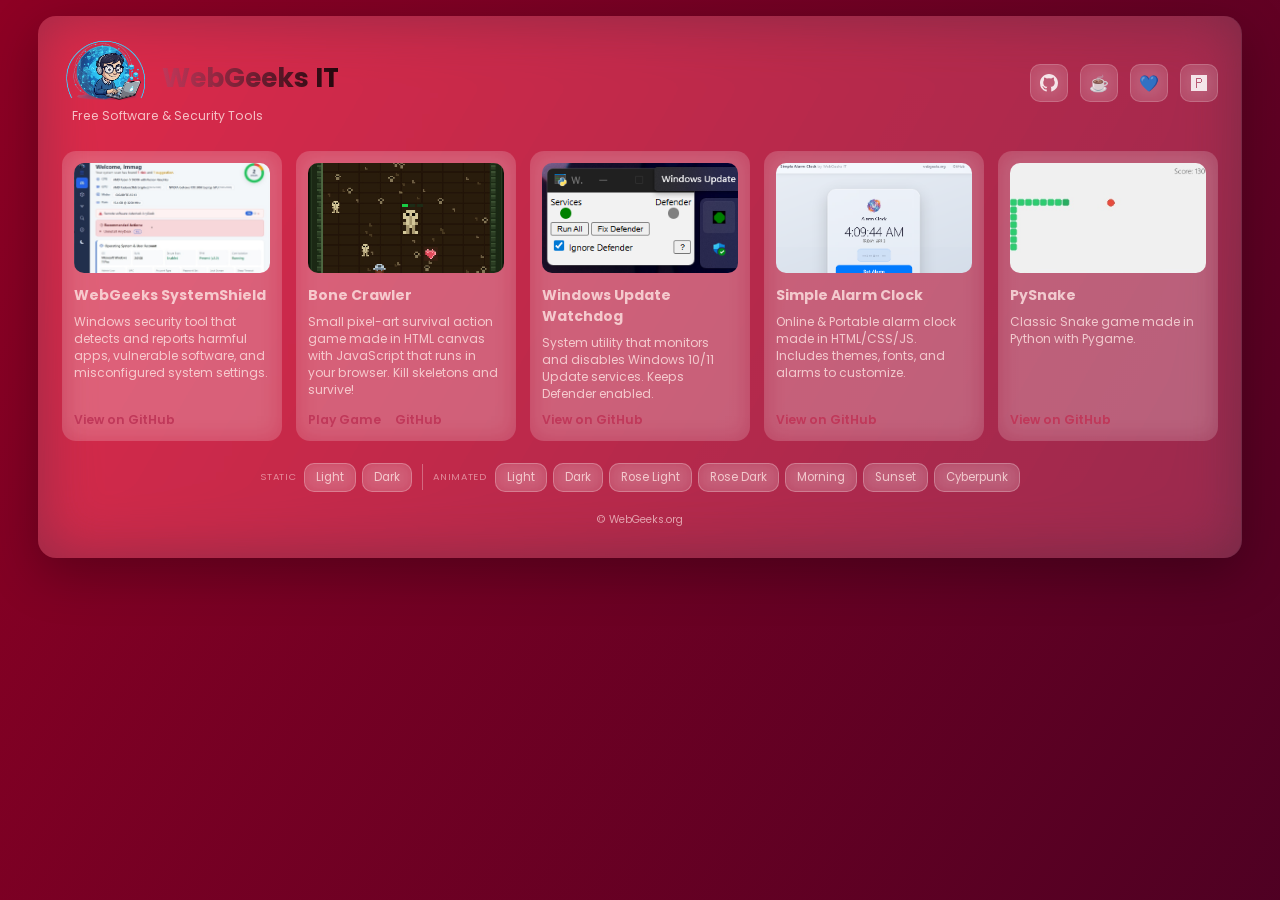
==== index.html @ b8140ac9 "Add files via upload" ====
<!DOCTYPE html>
<html lang="en">
<head>
  <meta charset="UTF-8">
  <meta name="viewport" content="width=device-width, initial-scale=1.0">
  <title>WebGeeks IT</title>
  <link href="https://fonts.googleapis.com/css2?family=Poppins:wght@400;600;700&display=swap" rel="stylesheet">
  <!-- Shared layout styles (always loaded) -->
  <link rel="stylesheet" href="base.css">
  <!-- Active theme (only variables + background) -->
  <link rel="stylesheet" href="themes/rose-dark.css" id="theme-link">
</head>
<body>

<div class="background"></div>

<div class="glass-container">

  <header class="site-header">

    <div class="header-left">
      <div class="brand-row">
        <img src="assets/webgeeks-logo.png" class="brand-logo" alt="WebGeeks logo">
        <h1 class="brand-title">WebGeeks IT</h1>
      </div>
      <p class="subtitle">Free Software &amp; Security Tools</p>
    </div>

    <div class="header-right">
      <a href="https://github.com/immagundam" target="_blank" class="icon-link" title="GitHub">
        <svg viewBox="0 0 24 24">
          <path fill="currentColor"
            d="M12 0C5.37 0 0 5.37 0 12a12 12 0 0 0 8.2 11.38c.6.11.82-.26.82-.58v-2.24
            c-3.34.73-4.04-1.61-4.04-1.61-.55-1.38-1.34-1.74-1.34-1.74-1.09-.74.08-.73.08-.73
            1.21.09 1.84 1.24 1.84 1.24 1.07 1.84 2.8 1.31 3.49 1 .11-.77.42-1.31.76-1.61
            -2.66-.3-5.47-1.33-5.47-5.93 0-1.31.47-2.38 1.24-3.22-.12-.3-.54-1.53.12-3.18
            0 0 1.01-.32 3.3 1.23a11.44 11.44 0 0 1 6 0c2.28-1.55 3.29-1.23 3.29-1.23
            .67 1.65.25 2.88.12 3.18.77.84 1.23 1.91 1.23 3.22
            0 4.61-2.81 5.62-5.49 5.92.43.37.81 1.1.81 2.22v3.29
            c0 .32.21.69.82.57A12 12 0 0 0 24 12
            c0-6.63-5.37-12-12-12z"/>
        </svg>
      </a>
      <a href="https://ko-fi.com/immagundam"          target="_blank" class="icon-link" title="Ko-fi">☕</a>
      <a href="https://buymeacoffee.com/immagundam"   target="_blank" class="icon-link" title="Buy Me A Coffee">💙</a>
      <a href="https://www.patreon.com/cw/ImmaGundam" target="_blank" class="icon-link" title="Patreon">🅿</a>
    </div>

  </header>

  <section class="projects">

    <div class="project-card">
      <div class="image-wrapper"><img src="assets/systemshield.jpg" alt="WebGeeks SystemShield"></div>
      <h3>WebGeeks SystemShield</h3>
      <p>Windows security tool that detects and reports harmful apps, vulnerable software, and misconfigured system settings.</p>
      <div class="card-links">
        <a class="github-link" href="https://github.com/ImmaGundam/WebGeeks-SystemShield" target="_blank">View on GitHub</a>
      </div>
    </div>

    <div class="project-card">
      <div class="image-wrapper"><img src="assets/bonecrawler.jpg" alt="Bone Crawler"></div>
      <h3>Bone Crawler</h3>
      <p>Small pixel-art survival action game made in HTML canvas with JavaScript that runs in your browser. Kill skeletons and survive!</p>
      <div class="card-links">
        <a class="github-link" href="https://immagundam.github.io/BoneCrawler/" target="_blank">Play Game</a>
        <a class="github-link" href="https://github.com/ImmaGundam/BoneCrawler" target="_blank">GitHub</a>
      </div>
    </div>

    <div class="project-card">
      <div class="image-wrapper"><img src="assets/watchdog.png" alt="Windows 11 Update Tool"></div>
      <h3>Windows Update Watchdog</h3>
      <p>System utility that monitors and disables Windows 10/11 Update services. Keeps Defender enabled.</p>
      <div class="card-links">
        <a class="github-link" href="https://github.com/immagundam/windows-update-watchdog" target="_blank">View on GitHub</a>
      </div>
    </div>

    <div class="project-card">
      <div class="image-wrapper"><img src="assets/simplealarmclock.png" alt="Simple Alarm Clock"></div>
      <h3>Simple Alarm Clock</h3>
      <p>Online & Portable alarm clock made in HTML/CSS/JS. Includes themes, fonts, and alarms to customize.</p>
      <div class="card-links">
        <a class="github-link" href="https://github.com/ImmaGundam/SimpleAlarmClock" target="_blank">View on GitHub</a>
      </div>
    </div>

    <div class="project-card">
      <div class="image-wrapper"><img src="assets/pysnake.jpg" alt="PySnake"></div>
      <h3>PySnake</h3>
      <p>Classic Snake game made in Python with Pygame.</p>
      <div class="card-links">
        <a class="github-link" href="https://github.com/ImmaGundam/PySnake" target="_blank">View on GitHub</a>
      </div>
    </div>
  </section>

  <section class="themes">

    <div class="theme-group">
      <span class="theme-label">Static</span>
      <button onclick="setTheme('standard-light')">Light</button>
      <button onclick="setTheme('standard-dark')">Dark</button>
    </div>

    <div class="theme-divider"></div>

    <div class="theme-group">
      <span class="theme-label">Animated</span>
      <button onclick="setTheme('light')">Light</button>
      <button onclick="setTheme('dark')">Dark</button>
      <button onclick="setTheme('rose-light')">Rose Light</button>
      <button onclick="setTheme('rose-dark')">Rose Dark</button>
      <button onclick="setTheme('morning')">Morning</button>
      <button onclick="setTheme('sunset')">Sunset</button>
      <button onclick="setTheme('cyberpunk')">Cyberpunk</button>
    </div>

  </section>

  <footer><p>© WebGeeks.org</p></footer>

</div>

<script>
  function setTheme(theme) {
    document.getElementById('theme-link').href = 'themes/' + theme + '.css';
  }
</script>

</body>
</html>
---- base.css ----
/* =====================================================
   base.css — WebGeeks IT
   All shared layout & component styles live here.
   Theme files only define :root variables + .background.
   ===================================================== */

* { box-sizing: border-box }

html, body {
  margin: 0;
  padding: 0;
  height: 100%;
  overflow-x: hidden;
  font-size: 14px; /* global scale-down for tighter fit */
}

body {
  font-family: 'Poppins', sans-serif;
  color: var(--text);
}

/* ---- Background shell (themed by each CSS file) ---- */
.background {
  position: fixed;
  inset: 0;
  background: var(--gradient);
  background-size: 350% 350%;
  z-index: -3;
}

@keyframes gradientShift {
  0%   { background-position: 0%   50% }
  50%  { background-position: 100% 50% }
  100% { background-position: 0%   50% }
}

@keyframes titleFlow {
  0%   { background-position: 0%   50% }
  50%  { background-position: 100% 50% }
  100% { background-position: 0%   50% }
}

/* ---- Glass container ---- */
.glass-container {
  width: 94%;
  max-width: 1250px;
  margin: 16px auto;
  padding: 20px 24px;
  border-radius: 18px;
  backdrop-filter: blur(28px) saturate(170%);
  background: rgba(255,255,255,0.16);
  box-shadow: 0 16px 50px rgba(0,0,0,0.28);
}

/* ---- Header ---- */
.site-header {
  display: flex;
  justify-content: space-between;
  align-items: center;
  gap: 16px;
  flex-wrap: wrap;
}

.header-left  { display: flex; flex-direction: column; }
.header-right { display: flex; gap: 12px; align-items: center; }

.brand-row {
  display: flex;
  align-items: center;
  gap: 10px;
}

.brand-logo {
  width: 100%;
  max-width: 90px;
  height: auto;
}

.brand-title {
  font-size: clamp(1.4rem, 3vw, 1.9rem);
  background: var(--title-grad);
  background-size: 200% 200%;
  animation: titleFlow 20s ease infinite;
  -webkit-background-clip: text;
  -webkit-text-fill-color: transparent;
  margin-bottom: -2px;
}

.subtitle {
  margin: 6px 0 6px 10px;
  font-size: 0.88rem;
}

/* ---- Social icon links ---- */
.icon-link {
  width: 38px;
  height: 38px;
  display: flex;
  align-items: center;
  justify-content: center;
  border-radius: 10px;
  background: rgba(255,255,255,0.10);
  backdrop-filter: blur(10px);
  color: var(--icon-color, rgba(255,255,255,0.85));
  text-decoration: none;
  font-size: 16px;
  transition: .25s ease;
  border: 1px solid rgba(255,255,255,0.18);
}

.icon-link svg { width: 18px; height: 18px; }

.icon-link:hover {
  transform: translateY(-3px);
  background: rgba(255,255,255,0.22);
  box-shadow: 0 8px 20px rgba(0,0,0,0.35);
}

/* ---- Projects grid ---- */
.projects {
  display: grid;
  gap: 14px;
  grid-template-columns: repeat(auto-fit, minmax(210px, 1fr));
  margin-top: 20px;
}

.project-card {
  background: rgba(255,255,255,0.12);
  padding: 12px;
  border-radius: 14px;
  backdrop-filter: blur(12px);
  display: flex;
  flex-direction: column;
  transition: .2s ease;
}

.project-card:hover {
  transform: translateY(-2px);
  background: rgba(255,255,255,0.20);
}

.image-wrapper {
  width: 100%;
  aspect-ratio: 16/9;
  overflow: hidden;
  border-radius: 10px;
  margin-bottom: 8px;
}

.image-wrapper img {
  width: 100%;
  height: 100%;
  object-fit: cover;
}

.project-card h3 { margin: 4px 0; font-size: 1rem; }
.project-card p  { font-size: .86rem; line-height: 1.4; margin: 4px 0 8px; }

.card-links {
  display: flex;
  gap: 14px;
  margin-top: auto;
  flex-wrap: wrap;
}

.github-link {
  color: var(--accent);
  font-weight: 600;
  text-decoration: none;
  font-size: .88rem;
  transition: .2s ease;
}

.github-link:hover { transform: translateY(-2px); }

/* ---- Theme switcher ---- */
.themes {
  margin-top: 22px;
  display: flex;
  flex-wrap: wrap;
  justify-content: center;
  align-items: center;
  gap: 10px;
}

.theme-group {
  display: flex;
  align-items: center;
  gap: 6px;
  flex-wrap: wrap;
}

.theme-label {
  font-size: .68rem;
  opacity: .65;
  text-transform: uppercase;
  letter-spacing: .07em;
  padding-right: 2px;
  white-space: nowrap;
}

.theme-divider {
  width: 1px;
  height: 26px;
  background: rgba(255,255,255,0.30);
  align-self: center;
}

.themes button {
  padding: 5px 11px;
  border-radius: 10px;
  border: 1px solid rgba(255,255,255,0.25);
  background: rgba(255,255,255,0.12);
  color: var(--text);
  backdrop-filter: blur(8px);
  cursor: pointer;
  font-family: inherit;
  font-size: .82rem;
  transition: .2s ease;
}

.themes button:hover {
  background: rgba(255,255,255,0.25);
  transform: translateY(-2px);
}

/* ---- Footer ---- */
footer {
  margin-top: 20px;
  font-size: .76rem;
  opacity: .8;
  text-align: center;
}

/* ===== Responsive ===== */
@media (max-width: 600px) {
  .glass-container    { width: 92%; padding: 10px 12px; }
  .projects           { grid-template-columns: 1fr; gap: 10px; }
  .project-card       { padding: 8px; border-radius: 12px; }
  .image-wrapper      { height: 110px; aspect-ratio: unset; margin-bottom: 6px; }
  .brand-title        { font-size: clamp(1.5rem, 6vw, 1.9rem); }
  .icon-link          { width: 30px; height: 30px; font-size: 13px; }
  .icon-link svg      { width: 15px; height: 15px; }
  .subtitle           { font-size: .88rem; }
  .themes             { gap: 8px; }
  .theme-group        { gap: 5px; }
}

@media (max-width: 520px) {
  .glass-container    { padding-top: 18px; }
  .header-left        { width: 100%; text-align: center; }
  .brand-title,
  .subtitle           { text-align: center; }
  .site-header        { flex-direction: column; align-items: flex-start; gap: 8px; }
  .header-right       { width: 100%; justify-content: center; margin-top: 6px; }
  .projects           { margin-top: 14px; }
  .theme-divider      { display: none; }
  .themes             { gap: 6px; }
}
---- themes/rose-dark.css ----
/* rose-dark.css */
:root {
  --gradient:   linear-gradient(120deg, #8e0024, #200122, #ad1138);
  --text:       rgba(253,225,225,.82);
  --accent:     #c0385a;
  --title-grad: linear-gradient(90deg, #c0385a, rgba(24,4,9,.95), #c0385a);
  --icon-color: rgba(255,255,255,0.85);
}

.background { animation: gradientShift 28s ease infinite; }
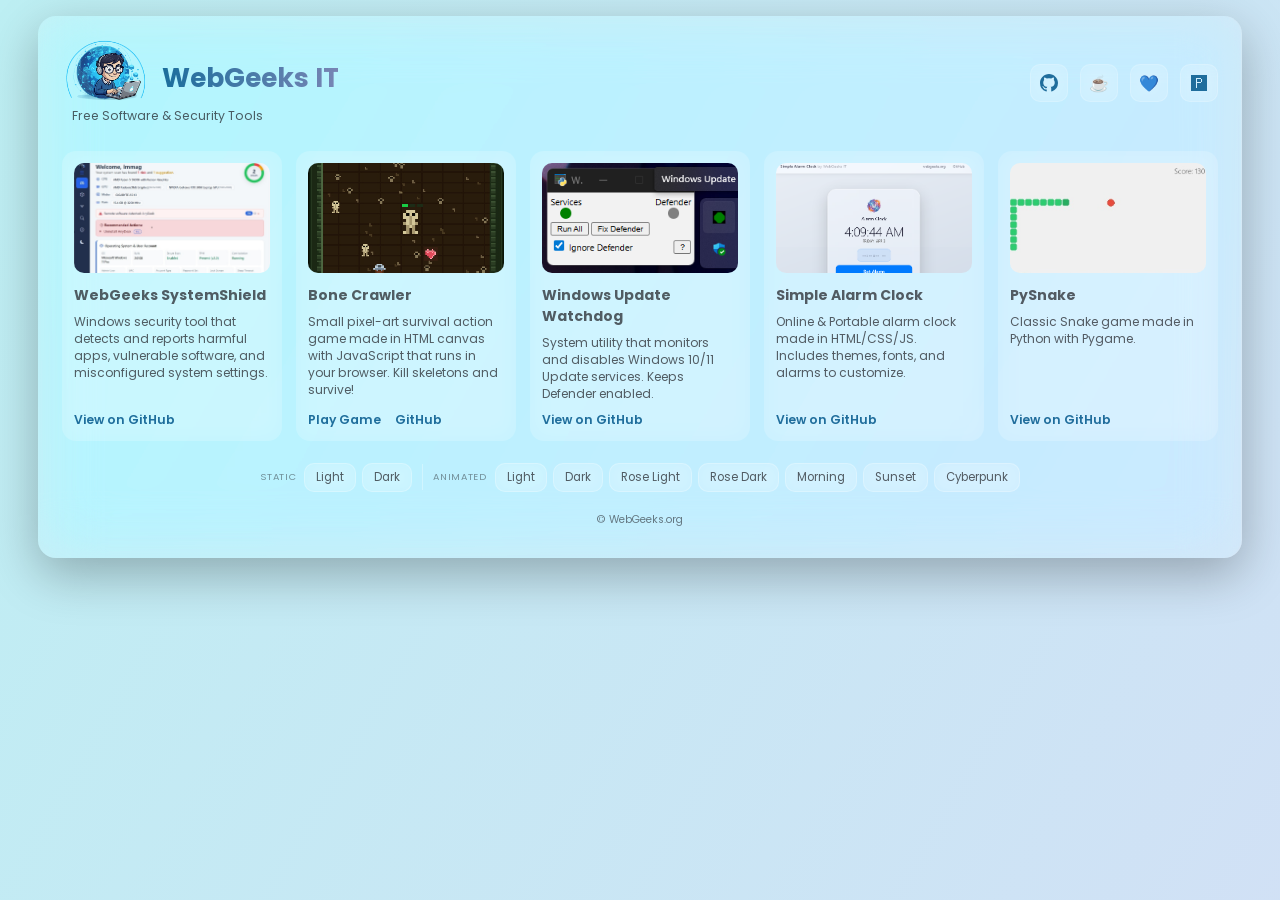
==== commit 26c80386: "Default theme - light" ====
--- a/index.html
+++ b/index.html
@@ -8,7 +8,7 @@
   <!-- Shared layout styles (always loaded) -->
   <link rel="stylesheet" href="base.css">
   <!-- Active theme (only variables + background) -->
-  <link rel="stylesheet" href="themes/rose-dark.css" id="theme-link">
+  <link rel="stylesheet" href="themes/light.css" id="theme-link">
 </head>
 <body>
 
--- a/themes/light.css
+++ b/themes/light.css
@@ -0,0 +1,10 @@
+/* light.css */
+:root {
+  --gradient:   linear-gradient(120deg, #bdeff3, #e0d6f7, #d6fdfb);
+  --text:       rgba(27,27,33,.7);
+  --accent:     rgba(0,86,139,.85);
+  --title-grad: linear-gradient(90deg, rgba(0,86,139,.85), rgb(120,133,180), rgba(0,86,139,.85));
+  --icon-color: var(--accent);
+}
+
+.background { animation: gradientShift 24s ease infinite; }
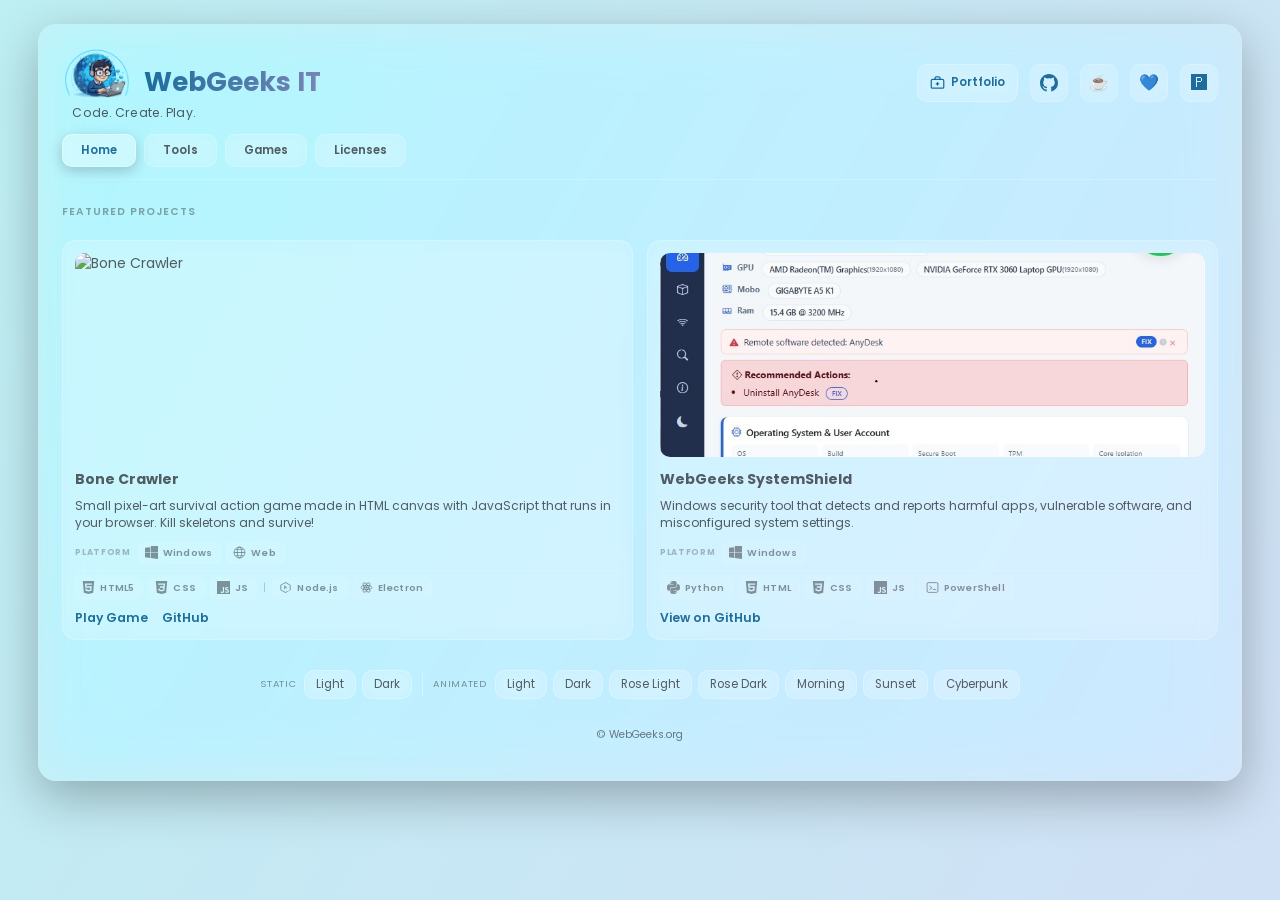
==== commit 62dc0017: "Homepage updates" ====
--- a/index.html
+++ b/index.html
@@ -3,12 +3,84 @@
 <head>
   <meta charset="UTF-8">
   <meta name="viewport" content="width=device-width, initial-scale=1.0">
-  <title>WebGeeks IT</title>
+  <title>WebGeeks IT - Code. Create. Play.</title>
   <link href="https://fonts.googleapis.com/css2?family=Poppins:wght@400;600;700&display=swap" rel="stylesheet">
-  <!-- Shared layout styles (always loaded) -->
   <link rel="stylesheet" href="base.css">
-  <!-- Active theme (only variables + background) -->
-  <link rel="stylesheet" href="themes/light.css" id="theme-link">
+  <link rel="stylesheet" href="themes/standard-light.css" id="theme-link">
+
+  <!-- Reusable SVG icon symbols -->
+  <svg xmlns="http://www.w3.org/2000/svg" style="display:none">
+
+    <!-- PLATFORM icons -->
+
+    <!-- Windows: classic 4-pane flag -->
+    <symbol id="ic-windows" viewBox="0 0 24 24">
+      <path fill="currentColor" d="M0 3.449 9.75 2.1v9.451H0zm10.949-9.602L24 0v11.4H10.949zM0 12.6h9.75v9.451L0 20.699zm10.949 0H24V24l-12.951-1.801z"/>
+    </symbol>
+
+    <!-- Web / Browser: globe with latitude + longitude lines -->
+    <symbol id="ic-web" viewBox="0 0 24 24">
+      <circle cx="12" cy="12" r="10" fill="none" stroke="currentColor" stroke-width="1.7"/>
+      <ellipse cx="12" cy="12" rx="4.2" ry="10" fill="none" stroke="currentColor" stroke-width="1.7"/>
+      <line x1="2" y1="12" x2="22" y2="12" stroke="currentColor" stroke-width="1.7"/>
+      <line x1="4.5" y1="6.5" x2="19.5" y2="6.5" stroke="currentColor" stroke-width="1.2"/>
+      <line x1="4.5" y1="17.5" x2="19.5" y2="17.5" stroke="currentColor" stroke-width="1.2"/>
+    </symbol>
+
+    <!-- STACK icons -->
+
+    <!-- Python: two interlocked snake heads -->
+    <symbol id="ic-python" viewBox="0 0 24 24">
+      <path fill="currentColor" d="M11.914 0C5.82 0 6.2 2.656 6.2 2.656l.007 2.752h5.814v.826H3.9S0 5.789 0 11.969c0 6.18 3.403 5.963 3.403 5.963h2.031v-2.87s-.109-3.404 3.345-3.404h5.762s3.236.052 3.236-3.127V3.124S18.28 0 11.914 0zm-3.2 1.804a1.043 1.043 0 1 1-.001 2.085 1.043 1.043 0 0 1 .001-2.085z"/>
+      <path fill="currentColor" d="M12.086 24c6.094 0 5.714-2.656 5.714-2.656l-.007-2.752h-5.814v-.826H20.1S24 18.211 24 12.031c0-6.18-3.403-5.963-3.403-5.963h-2.031v2.87s.109 3.404-3.345 3.404H9.459s-3.236-.052-3.236 3.127v5.407S5.72 24 12.086 24zm3.2-1.804a1.043 1.043 0 1 1 .001-2.085 1.043 1.043 0 0 1-.001 2.085z"/>
+    </symbol>
+
+    <!-- HTML5: shield -->
+    <symbol id="ic-html" viewBox="0 0 24 24">
+      <path fill="currentColor" d="M1.5 0h21l-1.91 21.563L11.977 24l-8.564-2.438L1.5 0zm7.031 9.75-.232-2.718 10.059.003.23-2.622L5.412 4.41l.698 8.01h9.126l-.326 3.426-2.91.804-2.955-.81-.188-2.11H6.248l.33 4.171L12 19.351l5.379-1.443.744-8.157H8.531z"/>
+    </symbol>
+
+    <!-- CSS3: shield -->
+    <symbol id="ic-css" viewBox="0 0 24 24">
+      <path fill="currentColor" d="M1.5 0h21l-1.91 21.563L11.977 24l-8.565-2.438L1.5 0zm17.09 4.413L5.41 4.41l.213 2.622 10.125.002-.255 2.716h-6.64l.24 2.573h6.182l-.366 3.523-2.91.804-2.956-.81-.188-2.11h-2.61l.29 3.855L12 19.288l5.373-1.53L18.59 4.414v-.001z"/>
+    </symbol>
+
+    <!-- JavaScript: square with JS mark -->
+    <symbol id="ic-js" viewBox="0 0 24 24">
+      <path fill="currentColor" d="M0 0h24v24H0V0zm22.034 18.276c-.175-1.095-.888-2.015-3.003-2.873-.736-.345-1.554-.585-1.797-1.14-.091-.33-.105-.51-.046-.705.15-.646.915-.84 1.515-.66.39.12.75.42.976.9 1.034-.676 1.755-1.125 1.755-1.125-.27-.42-.404-.601-.586-.78-.63-.705-1.469-1.065-2.834-1.034l-.705.089c-.676.165-1.32.525-1.71 1.005-1.14 1.291-.811 3.541.569 4.471 1.365 1.02 3.361 1.244 3.616 2.205.24 1.17-.87 1.545-1.966 1.41-.811-.18-1.26-.586-1.755-1.336l-1.83 1.051c.21.48.45.689.81 1.109 1.74 1.756 6.09 1.666 6.871-1.004.029-.09.24-.705.074-1.65l.046.067zm-8.983-7.245h-2.248c0 1.938-.009 3.864-.009 5.805 0 1.232.063 2.363-.138 2.711-.33.689-1.18.601-1.566.48-.396-.196-.597-.466-.83-.855-.063-.105-.11-.196-.127-.196l-1.825 1.125c.305.63.75 1.172 1.324 1.517.855.51 2.004.675 3.207.405.783-.226 1.458-.691 1.811-1.411.51-.93.402-2.07.397-3.346.012-2.054 0-4.109 0-6.179l.004-.056z"/>
+    </symbol>
+
+    <!-- PowerShell: terminal window with prompt chevron + underline -->
+    <symbol id="ic-powershell" viewBox="0 0 24 24">
+      <rect x="2" y="3" width="20" height="18" rx="2.5" fill="none" stroke="currentColor" stroke-width="1.7"/>
+      <polyline points="7 9.5 11 12.5 7 15.5" fill="none" stroke="currentColor" stroke-width="1.7" stroke-linecap="round" stroke-linejoin="round"/>
+      <line x1="13" y1="15.5" x2="18" y2="15.5" stroke="currentColor" stroke-width="1.7" stroke-linecap="round"/>
+    </symbol>
+
+    <!-- Pygame: gamepad with d-pad + face buttons -->
+    <symbol id="ic-pygame" viewBox="0 0 24 24">
+      <path fill="none" stroke="currentColor" stroke-width="1.6" stroke-linecap="round" stroke-linejoin="round"
+        d="M6 8h12l2.5 9.5a2 2 0 0 1-1.8 2.5H5.3a2 2 0 0 1-1.8-2.5L6 8z"/>
+      <line x1="6.5" y1="13" x2="9.5" y2="13" stroke="currentColor" stroke-width="1.6" stroke-linecap="round"/>
+      <line x1="8" y1="11.5" x2="8" y2="14.5" stroke="currentColor" stroke-width="1.6" stroke-linecap="round"/>
+      <circle cx="15" cy="12" r="1" fill="currentColor"/>
+      <circle cx="17.5" cy="14" r="1" fill="currentColor"/>
+    </symbol>
+
+    <!-- Node.js: hexagonal outline with stylised N -->
+    <symbol id="ic-nodejs" viewBox="0 0 24 24">
+      <path fill="currentColor" d="M12 1.85 2.5 7.28v9.44L12 22.15l9.5-5.43V7.28L12 1.85zm0 1.74 7.75 4.43v8.96L12 20.41l-7.75-4.43V8.02L12 3.59zM9.5 8.5v7l1.5-.87V12l3 1.73 1.5-.87-3-1.73V9.37L9.5 8.5z"/>
+    </symbol>
+
+    <!-- Electron: nucleus + three orbital ellipses -->
+    <symbol id="ic-electron" viewBox="0 0 24 24">
+      <circle cx="12" cy="12" r="2.2" fill="currentColor"/>
+      <ellipse cx="12" cy="12" rx="10" ry="3.8" fill="none" stroke="currentColor" stroke-width="1.5"/>
+      <ellipse cx="12" cy="12" rx="10" ry="3.8" fill="none" stroke="currentColor" stroke-width="1.5" transform="rotate(60 12 12)"/>
+      <ellipse cx="12" cy="12" rx="10" ry="3.8" fill="none" stroke="currentColor" stroke-width="1.5" transform="rotate(-60 12 12)"/>
+    </symbol>
+
+  </svg>
 </head>
 <body>
 
@@ -23,22 +95,23 @@
         <img src="assets/webgeeks-logo.png" class="brand-logo" alt="WebGeeks logo">
         <h1 class="brand-title">WebGeeks IT</h1>
       </div>
-      <p class="subtitle">Free Software &amp; Security Tools</p>
+      <p class="subtitle">Code. Create. Play.</p>
     </div>
 
     <div class="header-right">
+      <a href="portfolio.html" class="icon-link portfolio-btn" title="Developer Portfolio">
+        <svg viewBox="0 0 24 24" fill="none" stroke="currentColor" stroke-width="2" stroke-linecap="round" stroke-linejoin="round">
+          <rect x="2" y="7" width="20" height="14" rx="2"/>
+          <path d="M16 7V5a2 2 0 0 0-2-2h-4a2 2 0 0 0-2 2v2"/>
+          <line x1="12" y1="12" x2="12" y2="16"/>
+          <line x1="10" y1="14" x2="14" y2="14"/>
+        </svg>
+        <span class="portfolio-label">Portfolio</span>
+      </a>
+
       <a href="https://github.com/immagundam" target="_blank" class="icon-link" title="GitHub">
         <svg viewBox="0 0 24 24">
-          <path fill="currentColor"
-            d="M12 0C5.37 0 0 5.37 0 12a12 12 0 0 0 8.2 11.38c.6.11.82-.26.82-.58v-2.24
-            c-3.34.73-4.04-1.61-4.04-1.61-.55-1.38-1.34-1.74-1.34-1.74-1.09-.74.08-.73.08-.73
-            1.21.09 1.84 1.24 1.84 1.24 1.07 1.84 2.8 1.31 3.49 1 .11-.77.42-1.31.76-1.61
-            -2.66-.3-5.47-1.33-5.47-5.93 0-1.31.47-2.38 1.24-3.22-.12-.3-.54-1.53.12-3.18
-            0 0 1.01-.32 3.3 1.23a11.44 11.44 0 0 1 6 0c2.28-1.55 3.29-1.23 3.29-1.23
-            .67 1.65.25 2.88.12 3.18.77.84 1.23 1.91 1.23 3.22
-            0 4.61-2.81 5.62-5.49 5.92.43.37.81 1.1.81 2.22v3.29
-            c0 .32.21.69.82.57A12 12 0 0 0 24 12
-            c0-6.63-5.37-12-12-12z"/>
+          <path fill="currentColor" d="M12 0C5.37 0 0 5.37 0 12a12 12 0 0 0 8.2 11.38c.6.11.82-.26.82-.58v-2.24c-3.34.73-4.04-1.61-4.04-1.61-.55-1.38-1.34-1.74-1.34-1.74-1.09-.74.08-.73.08-.73 1.21.09 1.84 1.24 1.84 1.24 1.07 1.84 2.8 1.31 3.49 1 .11-.77.42-1.31.76-1.61-2.66-.3-5.47-1.33-5.47-5.93 0-1.31.47-2.38 1.24-3.22-.12-.3-.54-1.53.12-3.18 0 0 1.01-.32 3.3 1.23a11.44 11.44 0 0 1 6 0c2.28-1.55 3.29-1.23 3.29-1.23.67 1.65.25 2.88.12 3.18.77.84 1.23 1.91 1.23 3.22 0 4.61-2.81 5.62-5.49 5.92.43.37.81 1.1.81 2.22v3.29c0 .32.21.69.82.57A12 12 0 0 0 24 12c0-6.63-5.37-12-12-12z"/>
         </svg>
       </a>
       <a href="https://ko-fi.com/immagundam"          target="_blank" class="icon-link" title="Ko-fi">☕</a>
@@ -48,55 +121,300 @@
 
   </header>
 
-  <section class="projects">
-
-    <div class="project-card">
-      <div class="image-wrapper"><img src="assets/systemshield.jpg" alt="WebGeeks SystemShield"></div>
-      <h3>WebGeeks SystemShield</h3>
-      <p>Windows security tool that detects and reports harmful apps, vulnerable software, and misconfigured system settings.</p>
-      <div class="card-links">
-        <a class="github-link" href="https://github.com/ImmaGundam/WebGeeks-SystemShield" target="_blank">View on GitHub</a>
-      </div>
-    </div>
-
-    <div class="project-card">
-      <div class="image-wrapper"><img src="assets/bonecrawler.jpg" alt="Bone Crawler"></div>
-      <h3>Bone Crawler</h3>
-      <p>Small pixel-art survival action game made in HTML canvas with JavaScript that runs in your browser. Kill skeletons and survive!</p>
-      <div class="card-links">
-        <a class="github-link" href="https://immagundam.github.io/BoneCrawler/" target="_blank">Play Game</a>
-        <a class="github-link" href="https://github.com/ImmaGundam/BoneCrawler" target="_blank">GitHub</a>
-      </div>
-    </div>
-
-    <div class="project-card">
-      <div class="image-wrapper"><img src="assets/watchdog.png" alt="Windows 11 Update Tool"></div>
-      <h3>Windows Update Watchdog</h3>
-      <p>System utility that monitors and disables Windows 10/11 Update services. Keeps Defender enabled.</p>
-      <div class="card-links">
-        <a class="github-link" href="https://github.com/immagundam/windows-update-watchdog" target="_blank">View on GitHub</a>
-      </div>
-    </div>
-
-    <div class="project-card">
-      <div class="image-wrapper"><img src="assets/simplealarmclock.png" alt="Simple Alarm Clock"></div>
-      <h3>Simple Alarm Clock</h3>
-      <p>Online & Portable alarm clock made in HTML/CSS/JS. Includes themes, fonts, and alarms to customize.</p>
-      <div class="card-links">
-        <a class="github-link" href="https://github.com/ImmaGundam/SimpleAlarmClock" target="_blank">View on GitHub</a>
-      </div>
-    </div>
-
-    <div class="project-card">
-      <div class="image-wrapper"><img src="assets/pysnake.jpg" alt="PySnake"></div>
-      <h3>PySnake</h3>
-      <p>Classic Snake game made in Python with Pygame.</p>
-      <div class="card-links">
-        <a class="github-link" href="https://github.com/ImmaGundam/PySnake" target="_blank">View on GitHub</a>
-      </div>
+  <!-- ---- Tab navigation ---- -->
+  <nav class="tab-nav">
+    <button class="tab-btn active" onclick="showTab('home',this)">Home</button>
+    <button class="tab-btn"        onclick="showTab('tools',this)">Tools</button>
+    <button class="tab-btn"        onclick="showTab('games',this)">Games</button>
+    <button class="tab-btn"        onclick="showTab('licenses',this)">Licenses</button>
+  </nav>
+
+  <!-- =================== HOME =================== -->
+  <section id="page-home" class="tab-page active">
+
+    <p class="section-heading">Featured Projects</p>
+    <div class="projects highlight-grid">
+
+      <!-- Bone Crawler (featured) -->
+      <div class="project-card featured">
+        <div class="image-wrapper sm"><img src="assets/bonecrawler.gif" alt="Bone Crawler"></div>
+        <h3>Bone Crawler</h3>
+        <p>Small pixel-art survival action game made in HTML canvas with JavaScript that runs in your browser. Kill skeletons and survive!</p>
+        <div class="tech-meta">
+          <div class="tech-row">
+            <span class="tech-row-label">Platform</span>
+            <span class="tech-chip"><svg><use href="#ic-windows"/></svg>Windows</span>
+            <span class="tech-chip"><svg><use href="#ic-web"/></svg>Web</span>
+          </div>
+          <div class="tech-divider"></div>
+          <div class="tech-row">
+            <span class="tech-chip"><svg><use href="#ic-html"/></svg>HTML5</span>
+            <span class="tech-chip"><svg><use href="#ic-css"/></svg>CSS</span>
+            <span class="tech-chip"><svg><use href="#ic-js"/></svg>JS</span>
+            <span class="tech-sep">|</span>
+            <span class="tech-chip"><svg><use href="#ic-nodejs"/></svg>Node.js</span>
+            <span class="tech-chip"><svg><use href="#ic-electron"/></svg>Electron</span>
+          </div>
+        </div>
+        <div class="card-links">
+          <a class="github-link" href="https://immagundam.github.io/BoneCrawler/" target="_blank">Play Game</a>
+          <a class="github-link" href="https://github.com/ImmaGundam/BoneCrawler" target="_blank">GitHub</a>
+        </div>
+      </div>
+
+      <!-- SystemShield (featured) -->
+      <div class="project-card featured">
+        <div class="image-wrapper sm"><img src="assets/systemshield.jpg" alt="WebGeeks SystemShield"></div>
+        <h3>WebGeeks SystemShield</h3>
+        <p>Windows security tool that detects and reports harmful apps, vulnerable software, and misconfigured system settings.</p>
+        <div class="tech-meta">
+          <div class="tech-row">
+            <span class="tech-row-label">Platform</span>
+            <span class="tech-chip"><svg><use href="#ic-windows"/></svg>Windows</span>
+          </div>
+          <div class="tech-divider"></div>
+          <div class="tech-row">
+            <span class="tech-chip"><svg><use href="#ic-python"/></svg>Python</span>
+            <span class="tech-chip"><svg><use href="#ic-html"/></svg>HTML</span>
+            <span class="tech-chip"><svg><use href="#ic-css"/></svg>CSS</span>
+            <span class="tech-chip"><svg><use href="#ic-js"/></svg>JS</span>
+            <span class="tech-chip"><svg><use href="#ic-powershell"/></svg>PowerShell</span>
+          </div>
+        </div>
+        <div class="card-links">
+          <a class="github-link" href="https://github.com/ImmaGundam/WebGeeks-SystemShield" target="_blank">View on GitHub</a>
+        </div>
+      </div>
+
     </div>
   </section>
 
+  <!-- =================== TOOLS =================== -->
+  <section id="page-tools" class="tab-page">
+    <div class="projects">
+
+      <!-- SystemShield -->
+      <div class="project-card">
+        <div class="image-wrapper"><img src="assets/systemshield.jpg" alt="WebGeeks SystemShield"></div>
+        <h3>WebGeeks SystemShield</h3>
+        <p>Windows security tool that detects and reports harmful apps, vulnerable software, and misconfigured system settings.</p>
+        <div class="tech-meta">
+          <div class="tech-row">
+            <span class="tech-row-label">Platform</span>
+            <span class="tech-chip"><svg><use href="#ic-windows"/></svg>Windows</span>
+          </div>
+          <div class="tech-divider"></div>
+          <div class="tech-row">
+            <span class="tech-chip"><svg><use href="#ic-python"/></svg>Python</span>
+            <span class="tech-chip"><svg><use href="#ic-html"/></svg>HTML</span>
+            <span class="tech-chip"><svg><use href="#ic-css"/></svg>CSS</span>
+            <span class="tech-chip"><svg><use href="#ic-js"/></svg>JS</span>
+            <span class="tech-chip"><svg><use href="#ic-powershell"/></svg>PowerShell</span>
+          </div>
+        </div>
+        <div class="card-links">
+          <a class="github-link" href="https://github.com/ImmaGundam/WebGeeks-SystemShield" target="_blank">View on GitHub</a>
+        </div>
+      </div>
+
+      <!-- Simple Alarm Clock -->
+      <div class="project-card">
+        <div class="image-wrapper"><img src="assets/simplealarmclock.png" alt="Simple Alarm Clock"></div>
+        <h3>Simple Alarm Clock</h3>
+        <p>Online &amp; Portable alarm clock made in HTML/CSS/JS. Includes themes, fonts, and alarms to customize.</p>
+        <div class="tech-meta">
+          <div class="tech-row">
+            <span class="tech-row-label">Platform</span>
+            <span class="tech-chip"><svg><use href="#ic-web"/></svg>Web</span>
+          </div>
+          <div class="tech-divider"></div>
+          <div class="tech-row">
+            <span class="tech-chip"><svg><use href="#ic-html"/></svg>HTML</span>
+            <span class="tech-chip"><svg><use href="#ic-css"/></svg>CSS</span>
+            <span class="tech-chip"><svg><use href="#ic-js"/></svg>JS</span>
+          </div>
+        </div>
+        <div class="card-links">
+          <a class="github-link" href="https://github.com/ImmaGundam/SimpleAlarmClock" target="_blank">View on GitHub</a>
+        </div>
+      </div>
+
+      <!-- Windows Update Watchdog -->
+      <div class="project-card">
+        <div class="image-wrapper"><img src="assets/watchdog.png" alt="Windows Update Watchdog"></div>
+        <h3>Windows Update Watchdog</h3>
+        <p>System utility that monitors and disables Windows 10/11 Update services. Keeps Defender enabled.</p>
+        <div class="tech-meta">
+          <div class="tech-row">
+            <span class="tech-row-label">Platform</span>
+            <span class="tech-chip"><svg><use href="#ic-windows"/></svg>Windows</span>
+          </div>
+          <div class="tech-divider"></div>
+          <div class="tech-row">
+            <span class="tech-chip"><svg><use href="#ic-python"/></svg>Python</span>
+            <span class="tech-chip"><svg><use href="#ic-powershell"/></svg>PowerShell</span>
+          </div>
+        </div>
+        <div class="card-links">
+          <a class="github-link" href="https://github.com/immagundam/windows-update-watchdog" target="_blank">View on GitHub</a>
+        </div>
+      </div>
+
+      <!-- WebPage Watcher -->
+      <div class="project-card">
+        <div class="image-wrapper icon-placeholder">
+          <svg viewBox="0 0 24 24" fill="none" stroke="currentColor" stroke-width="1.4">
+            <circle cx="11" cy="11" r="8"/><line x1="21" y1="21" x2="16.65" y2="16.65"/>
+            <line x1="11" y1="8" x2="11" y2="14"/><line x1="8" y1="11" x2="14" y2="11"/>
+          </svg>
+        </div>
+        <h3>WebPage Watcher</h3>
+        <p>Monitor webpage changes and receive alerts when content updates. Lightweight Python utility.</p>
+        <div class="tech-meta">
+          <div class="tech-row">
+            <span class="tech-chip"><svg><use href="#ic-python"/></svg>Python</span>
+          </div>
+        </div>
+        <div class="card-links">
+          <a class="github-link" href="https://github.com/ImmaGundam/WebPage-Watcher" target="_blank">View on GitHub</a>
+        </div>
+      </div>
+
+    </div>
+  </section>
+
+  <!-- =================== GAMES =================== -->
+  <section id="page-games" class="tab-page">
+    <div class="projects">
+
+      <!-- Bone Crawler -->
+      <div class="project-card">
+        <div class="image-wrapper sm"><img src="assets/bonecrawler.gif" alt="Bone Crawler"></div>
+        <h3>Bone Crawler</h3>
+        <p>Small pixel-art survival action game made in HTML canvas with JavaScript that runs in your browser. Kill skeletons and survive!</p>
+        <div class="tech-meta">
+          <div class="tech-row">
+            <span class="tech-row-label">Platform</span>
+            <span class="tech-chip"><svg><use href="#ic-windows"/></svg>Windows</span>
+            <span class="tech-chip"><svg><use href="#ic-web"/></svg>Web</span>
+          </div>
+          <div class="tech-divider"></div>
+          <div class="tech-row">
+            <span class="tech-chip"><svg><use href="#ic-html"/></svg>HTML5</span>
+            <span class="tech-chip"><svg><use href="#ic-css"/></svg>CSS</span>
+            <span class="tech-chip"><svg><use href="#ic-js"/></svg>JS</span>
+            <span class="tech-sep">|</span>
+            <span class="tech-chip"><svg><use href="#ic-nodejs"/></svg>Node.js</span>
+            <span class="tech-chip"><svg><use href="#ic-electron"/></svg>Electron</span>
+          </div>
+        </div>
+        <div class="card-links">
+          <a class="github-link" href="https://immagundam.github.io/BoneCrawler/" target="_blank">Play Game</a>
+          <a class="github-link" href="https://github.com/ImmaGundam/BoneCrawler" target="_blank">GitHub</a>
+        </div>
+      </div>
+
+      <!-- PySnake -->
+      <div class="project-card">
+        <div class="image-wrapper sm"><img src="assets/pysnake.jpg" alt="PySnake"></div>
+        <h3>PySnake</h3>
+        <p>Classic Snake game made in Python with Pygame.</p>
+        <div class="tech-meta">
+          <div class="tech-row">
+            <span class="tech-chip"><svg><use href="#ic-python"/></svg>Python</span>
+            <span class="tech-chip"><svg><use href="#ic-pygame"/></svg>Pygame</span>
+          </div>
+        </div>
+        <div class="card-links">
+          <a class="github-link" href="https://github.com/ImmaGundam/PySnake" target="_blank">View on GitHub</a>
+        </div>
+      </div>
+
+      <!-- Coming Soon #1 -->
+      <div class="project-card coming-soon">
+        <div class="image-wrapper coming-soon-img">
+          <svg viewBox="0 0 24 24" fill="none" stroke="currentColor" stroke-width="1.2">
+            <rect x="2" y="3" width="20" height="14" rx="2"/>
+            <circle cx="12" cy="10" r="3"/>
+            <path d="M7 21h10M12 17v4"/>
+          </svg>
+        </div>
+        <h3>Coming Soon</h3>
+        <p>New game in development. Stay tuned.</p>
+        <div class="tech-meta"></div>
+        <div class="card-links">
+          <a class="github-link" href="https://github.com/ImmaGundam" target="_blank">Follow on GitHub</a>
+        </div>
+      </div>
+
+      <!-- Coming Soon #2 -->
+      <div class="project-card coming-soon">
+        <div class="image-wrapper coming-soon-img">
+          <svg viewBox="0 0 24 24" fill="none" stroke="currentColor" stroke-width="1.2">
+            <rect x="2" y="3" width="20" height="14" rx="2"/>
+            <circle cx="12" cy="10" r="3"/>
+            <path d="M7 21h10M12 17v4"/>
+          </svg>
+        </div>
+        <h3>Coming Soon</h3>
+        <p>New game in development. Stay tuned.</p>
+        <div class="tech-meta"></div>
+        <div class="card-links">
+          <a class="github-link" href="https://github.com/ImmaGundam" target="_blank">Follow on GitHub</a>
+        </div>
+      </div>
+
+    </div>
+  </section>
+
+  <!-- =================== LICENSES =================== -->
+  <section id="page-licenses" class="tab-page">
+    <div class="license-list">
+
+      <a class="license-item" href="https://github.com/ImmaGundam/WebGeeks-SystemShield/blob/main/License.txt" target="_blank">
+        <span class="license-icon">
+          <svg viewBox="0 0 24 24" fill="none" stroke="currentColor" stroke-width="2">
+            <path d="M12 22s8-4 8-10V5l-8-3-8 3v7c0 6 8 10 8 10z"/>
+          </svg>
+        </span>
+        <span class="license-info">
+          <span class="license-name">WebGeeks SystemShield</span>
+          <span class="license-url">github.com/ImmaGundam/WebGeeks-SystemShield/blob/main/License.txt</span>
+        </span>
+        <span class="license-arrow">→</span>
+      </a>
+
+      <a class="license-item" href="https://github.com/ImmaGundam/SimpleAlarmClock/blob/main/License.txt" target="_blank">
+        <span class="license-icon">
+          <svg viewBox="0 0 24 24" fill="none" stroke="currentColor" stroke-width="2">
+            <circle cx="12" cy="12" r="10"/><polyline points="12 6 12 12 16 14"/>
+          </svg>
+        </span>
+        <span class="license-info">
+          <span class="license-name">Simple Alarm Clock</span>
+          <span class="license-url">github.com/ImmaGundam/SimpleAlarmClock/blob/main/License.txt</span>
+        </span>
+        <span class="license-arrow">→</span>
+      </a>
+
+      <a class="license-item" href="https://github.com/ImmaGundam/BoneCrawler/blob/main/license.txt" target="_blank">
+        <span class="license-icon">
+          <svg viewBox="0 0 24 24" fill="none" stroke="currentColor" stroke-width="2">
+            <rect x="2" y="3" width="20" height="14" rx="2"/>
+            <line x1="8" y1="21" x2="16" y2="21"/><line x1="12" y1="17" x2="12" y2="21"/>
+          </svg>
+        </span>
+        <span class="license-info">
+          <span class="license-name">Bone Crawler</span>
+          <span class="license-url">github.com/ImmaGundam/BoneCrawler/blob/main/license.txt</span>
+        </span>
+        <span class="license-arrow">→</span>
+      </a>
+
+    </div>
+  </section>
+
+  <!-- ---- Theme switcher ---- -->
   <section class="themes">
 
     <div class="theme-group">
@@ -128,6 +446,13 @@
   function setTheme(theme) {
     document.getElementById('theme-link').href = 'themes/' + theme + '.css';
   }
+
+  function showTab(name, btn) {
+    document.querySelectorAll('.tab-page').forEach(p => p.classList.remove('active'));
+    document.querySelectorAll('.tab-btn').forEach(b => b.classList.remove('active'));
+    document.getElementById('page-' + name).classList.add('active');
+    btn.classList.add('active');
+  }
 </script>
 
 </body>
--- a/base.css
+++ b/base.css
@@ -11,7 +11,7 @@
   padding: 0;
   height: 100%;
   overflow-x: hidden;
-  font-size: 14px; /* global scale-down for tighter fit */
+  font-size: 14px;
 }
 
 body {
@@ -19,7 +19,7 @@
   color: var(--text);
 }
 
-/* ---- Background shell (themed by each CSS file) ---- */
+/* ---- Background shell ---- */
 .background {
   position: fixed;
   inset: 0;
@@ -44,8 +44,8 @@
 .glass-container {
   width: 94%;
   max-width: 1250px;
-  margin: 16px auto;
-  padding: 20px 24px;
+  margin: 24px auto;
+  padding: 20px 24px 28px;
   border-radius: 18px;
   backdrop-filter: blur(28px) saturate(170%);
   background: rgba(255,255,255,0.16);
@@ -72,7 +72,7 @@
 
 .brand-logo {
   width: 100%;
-  max-width: 90px;
+  max-width: 72px;
   height: auto;
 }
 
@@ -87,8 +87,9 @@
 }
 
 .subtitle {
-  margin: 6px 0 6px 10px;
+  margin: 4px 0 0 10px;
   font-size: 0.88rem;
+  letter-spacing: 0.01em;
 }
 
 /* ---- Social icon links ---- */
@@ -116,12 +117,80 @@
   box-shadow: 0 8px 20px rgba(0,0,0,0.35);
 }
 
+/* ---- Portfolio button ---- */
+.portfolio-btn {
+  width: auto;
+  padding: 0 12px;
+  gap: 6px;
+  font-size: 0.82rem;
+  font-weight: 600;
+  white-space: nowrap;
+  border-color: rgba(255,255,255,0.25);
+}
+
+.portfolio-btn svg { width: 15px; height: 15px; flex-shrink: 0; }
+.portfolio-label   { line-height: 1; }
+
+/* ---- Tab navigation ---- */
+.tab-nav {
+  display: flex;
+  gap: 8px;
+  margin-top: 12px;
+  padding-bottom: 12px;
+  border-bottom: 1px solid rgba(255,255,255,0.18);
+}
+
+.tab-btn {
+  padding: 7px 18px;
+  border-radius: 10px;
+  border: 1px solid rgba(255,255,255,0.22);
+  background: rgba(255,255,255,0.10);
+  color: var(--text);
+  backdrop-filter: blur(8px);
+  cursor: pointer;
+  font-family: inherit;
+  font-size: .84rem;
+  font-weight: 600;
+  transition: .2s ease;
+}
+
+.tab-btn:hover {
+  background: rgba(255,255,255,0.20);
+  transform: translateY(-2px);
+}
+
+.tab-btn.active {
+  background: rgba(255,255,255,0.24);
+  border-color: rgba(255,255,255,0.40);
+  color: var(--accent);
+  box-shadow: 0 4px 14px rgba(0,0,0,0.20);
+}
+
+/* ---- Tab pages ---- */
+.tab-page        { display: none; }
+.tab-page.active { display: block; }
+
+
+.section-heading {
+  margin-top: 24px;
+  margin-bottom: -4px;
+  font-size: .75rem;
+  font-weight: 600;
+  text-transform: uppercase;
+  letter-spacing: .09em;
+  opacity: .55;
+}
+
 /* ---- Projects grid ---- */
 .projects {
   display: grid;
   gap: 14px;
   grid-template-columns: repeat(auto-fit, minmax(210px, 1fr));
-  margin-top: 20px;
+  margin-top: 24px;
+}
+
+.highlight-grid {
+  grid-template-columns: repeat(auto-fit, minmax(260px, 1fr));
 }
 
 .project-card {
@@ -139,12 +208,22 @@
   background: rgba(255,255,255,0.20);
 }
 
+.project-card.featured {
+  border: 1px solid rgba(255,255,255,0.22);
+}
+
+/* ---- Image wrapper ---- */
 .image-wrapper {
   width: 100%;
-  aspect-ratio: 16/9;
+  aspect-ratio: 16 / 9;
   overflow: hidden;
   border-radius: 10px;
   margin-bottom: 8px;
+}
+
+/* 30% height reduction: 9/16 * 0.7 ≈ 6.3/16, use clean ratio 8/3 ≈ 2.67 */
+.image-wrapper.sm {
+  aspect-ratio: 8 / 3;
 }
 
 .image-wrapper img {
@@ -153,9 +232,119 @@
   object-fit: cover;
 }
 
+.image-wrapper.icon-placeholder {
+  display: flex;
+  align-items: center;
+  justify-content: center;
+  background: rgba(255,255,255,0.08);
+}
+
+.image-wrapper.icon-placeholder svg {
+  width: 42px;
+  height: 42px;
+  opacity: .45;
+}
+
 .project-card h3 { margin: 4px 0; font-size: 1rem; }
-.project-card p  { font-size: .86rem; line-height: 1.4; margin: 4px 0 8px; }
-
+.project-card p  { font-size: .86rem; line-height: 1.4; margin: 4px 0 6px; }
+
+/* ---- Tech meta block (platform label row / stack chip row) ---- */
+.tech-meta {
+  display: flex;
+  flex-direction: column;
+  gap: 5px;
+  margin: 4px 0 10px;
+}
+
+.tech-row {
+  display: flex;
+  align-items: center;
+  gap: 5px;
+  flex-wrap: wrap;
+  min-width: 0;
+}
+
+/* "Platform" label — sits inline before the chip, no fixed width */
+.tech-row-label {
+  font-size: .60rem;
+  font-weight: 700;
+  letter-spacing: .08em;
+  text-transform: uppercase;
+  opacity: .40;
+  flex-shrink: 0;
+  white-space: nowrap;
+  margin-right: 2px;
+}
+
+/* Hairline rule between platform and stack rows */
+.tech-divider {
+  height: 1px;
+  background: rgba(255,255,255,0.14);
+  margin: 1px 0;
+}
+
+/* ---- Coming Soon card ---- */
+.project-card.coming-soon {
+  opacity: 0.52;
+  border: 1px dashed rgba(255,255,255,0.22);
+  background: rgba(255,255,255,0.06);
+}
+
+.project-card.coming-soon:hover {
+  opacity: 0.72;
+  background: rgba(255,255,255,0.10);
+}
+
+.image-wrapper.coming-soon-img {
+  display: flex;
+  align-items: center;
+  justify-content: center;
+  background: rgba(255,255,255,0.05);
+  aspect-ratio: 8 / 3;
+}
+
+.image-wrapper.coming-soon-img svg {
+  width: 38px;
+  height: 38px;
+  opacity: .30;
+}
+
+/* Stack group separator */
+.tech-sep {
+  font-size: .72rem;
+  opacity: 0.30;
+  padding: 0 1px;
+  align-self: center;
+  user-select: none;
+  flex-shrink: 0;
+}
+
+/* Individual chips */
+.tech-chip {
+  display: flex;
+  align-items: center;
+  gap: 5px;
+  padding: 3px 8px 3px 6px;
+  border-radius: 6px;
+  background: rgba(255,255,255,0.09);
+  border: 1px solid rgba(255,255,255,0.16);
+  font-size: .68rem;
+  font-weight: 600;
+  letter-spacing: .02em;
+  opacity: 0.65;
+  white-space: nowrap;
+  transition: opacity .15s ease;
+}
+
+.tech-chip:hover { opacity: 1; }
+
+.tech-chip svg {
+  width: 13px;
+  height: 13px;
+  flex-shrink: 0;
+}
+
+/* ---- Card links ---- */
 .card-links {
   display: flex;
   gap: 14px;
@@ -173,9 +362,75 @@
 
 .github-link:hover { transform: translateY(-2px); }
 
+/* ---- License list ---- */
+.license-list {
+  display: flex;
+  flex-direction: column;
+  gap: 10px;
+  margin-top: 20px;
+}
+
+.license-item {
+  display: flex;
+  align-items: center;
+  gap: 14px;
+  padding: 13px 16px;
+  border-radius: 12px;
+  background: rgba(255,255,255,0.10);
+  backdrop-filter: blur(10px);
+  border: 1px solid rgba(255,255,255,0.18);
+  text-decoration: none;
+  color: var(--text);
+  transition: .2s ease;
+}
+
+.license-item:hover {
+  background: rgba(255,255,255,0.20);
+  transform: translateY(-2px);
+  box-shadow: 0 6px 18px rgba(0,0,0,0.22);
+}
+
+.license-icon {
+  width: 34px;
+  height: 34px;
+  display: flex;
+  align-items: center;
+  justify-content: center;
+  border-radius: 8px;
+  background: rgba(255,255,255,0.10);
+  flex-shrink: 0;
+}
+
+.license-icon svg { width: 16px; height: 16px; }
+
+.license-info {
+  display: flex;
+  flex-direction: column;
+  gap: 2px;
+  flex: 1;
+  min-width: 0;
+}
+
+.license-name { font-size: .90rem; font-weight: 600; }
+
+.license-url {
+  font-size: .74rem;
+  opacity: .55;
+  white-space: nowrap;
+  overflow: hidden;
+  text-overflow: ellipsis;
+}
+
+.license-arrow {
+  font-size: 1rem;
+  opacity: .45;
+  flex-shrink: 0;
+  color: var(--accent);
+}
+
 /* ---- Theme switcher ---- */
 .themes {
-  margin-top: 22px;
+  margin-top: 30px;
   display: flex;
   flex-wrap: wrap;
   justify-content: center;
@@ -226,7 +481,7 @@
 
 /* ---- Footer ---- */
 footer {
-  margin-top: 20px;
+  margin-top: 28px;
   font-size: .76rem;
   opacity: .8;
   text-align: center;
@@ -234,26 +489,35 @@
 
 /* ===== Responsive ===== */
 @media (max-width: 600px) {
-  .glass-container    { width: 92%; padding: 10px 12px; }
-  .projects           { grid-template-columns: 1fr; gap: 10px; }
-  .project-card       { padding: 8px; border-radius: 12px; }
-  .image-wrapper      { height: 110px; aspect-ratio: unset; margin-bottom: 6px; }
-  .brand-title        { font-size: clamp(1.5rem, 6vw, 1.9rem); }
-  .icon-link          { width: 30px; height: 30px; font-size: 13px; }
-  .icon-link svg      { width: 15px; height: 15px; }
-  .subtitle           { font-size: .88rem; }
-  .themes             { gap: 8px; }
-  .theme-group        { gap: 5px; }
+  .glass-container  { width: 92%; padding: 16px 14px 22px; }
+  .projects         { grid-template-columns: 1fr; gap: 10px; margin-top: 18px; }
+  .project-card     { padding: 8px; border-radius: 12px; }
+  .image-wrapper    { height: 110px; aspect-ratio: unset; margin-bottom: 6px; }
+  .image-wrapper.sm { height: 77px; }
+  .brand-title      { font-size: clamp(1.5rem, 6vw, 1.9rem); }
+  .icon-link        { width: 30px; height: 30px; font-size: 13px; }
+  .icon-link svg    { width: 15px; height: 15px; }
+  .portfolio-btn    { padding: 0 10px; font-size: .76rem; }
+  .subtitle         { font-size: .88rem; }
+  .themes           { gap: 8px; margin-top: 22px; }
+  .theme-group      { gap: 5px; }
+  .tab-nav          { gap: 6px; flex-wrap: wrap; margin-top: 10px; padding-bottom: 10px; }
+  .tab-btn          { padding: 5px 12px; font-size: .78rem; }
+  .tech-chip        { font-size: .64rem; padding: 2px 6px 2px 5px; }
+  .tech-row-label   { width: 30px; font-size: .56rem; }
 }
 
 @media (max-width: 520px) {
-  .glass-container    { padding-top: 18px; }
-  .header-left        { width: 100%; text-align: center; }
+  .glass-container  { padding-top: 20px; }
+  .header-left      { width: 100%; text-align: center; }
   .brand-title,
-  .subtitle           { text-align: center; }
-  .site-header        { flex-direction: column; align-items: flex-start; gap: 8px; }
-  .header-right       { width: 100%; justify-content: center; margin-top: 6px; }
-  .projects           { margin-top: 14px; }
-  .theme-divider      { display: none; }
-  .themes             { gap: 6px; }
-}
+  .subtitle         { text-align: center; }
+  .site-header      { flex-direction: column; align-items: flex-start; gap: 8px; }
+  .header-right     { width: 100%; justify-content: center; margin-top: 6px; }
+  .projects         { margin-top: 14px; }
+  .theme-divider    { display: none; }
+  .themes           { gap: 6px; }
+  .portfolio-label  { display: none; }
+  .portfolio-btn    { width: 30px; padding: 0; }
+  .license-url      { display: none; }
+}
--- a/themes/standard-light.css
+++ b/themes/standard-light.css
@@ -0,0 +1,11 @@
+/* standard-light.css */
+:root {
+  --gradient:   linear-gradient(120deg, #bdeff3, #e0d6f7, #d6fdfb);
+  --text:       rgba(27,27,33,.7);
+  --accent:     rgba(0,86,139,.85);
+  --title-grad: linear-gradient(90deg, rgba(0,86,139,.85), rgb(120,133,180), rgba(0,86,139,.85));
+  --icon-color: var(--accent);
+}
+
+/* Static — no animations at all */
+.brand-title { animation: none; }
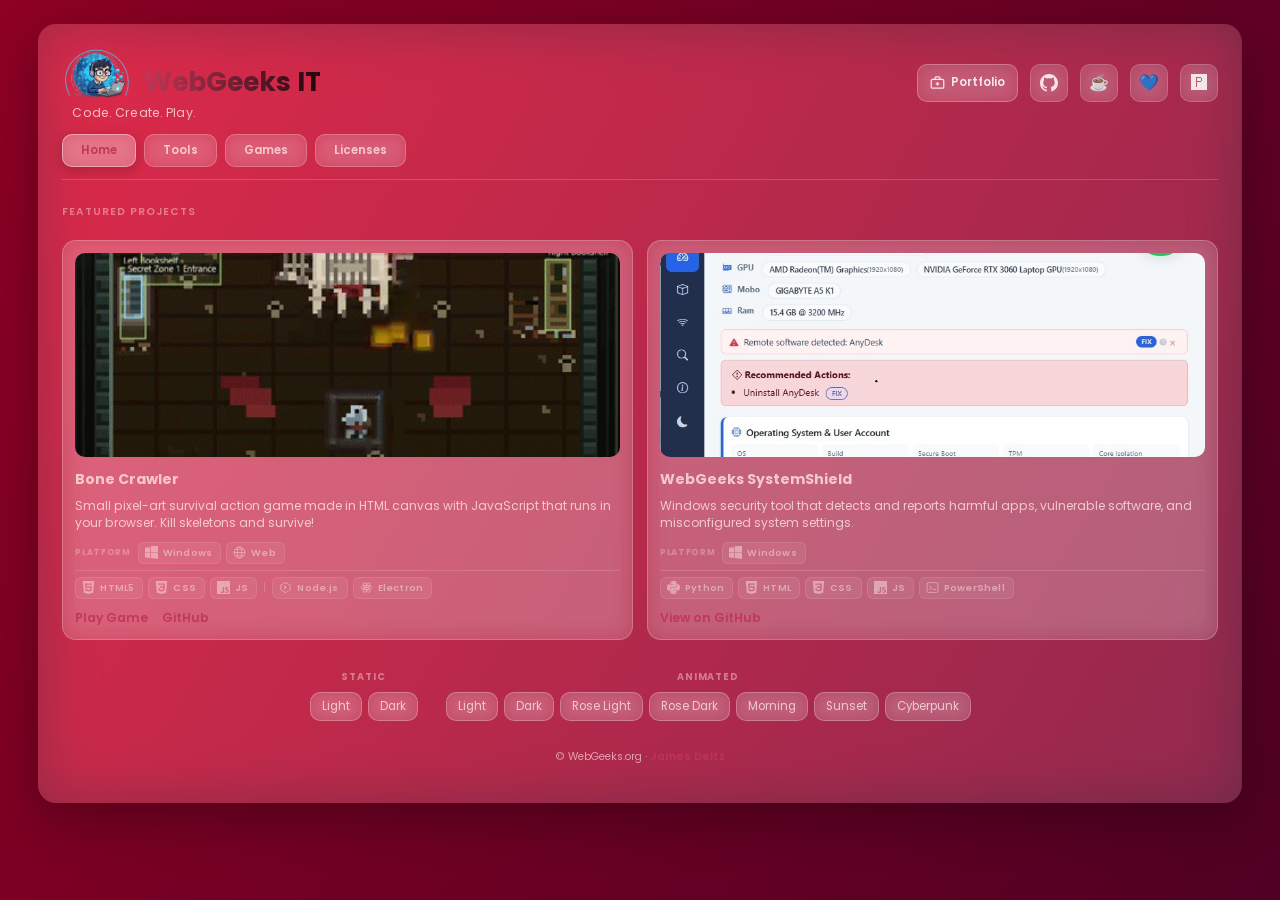
==== commit 277a412c: "Add files via upload Image and mobile res fixes" ====
--- a/index.html
+++ b/index.html
@@ -3,10 +3,10 @@
 <head>
   <meta charset="UTF-8">
   <meta name="viewport" content="width=device-width, initial-scale=1.0">
-  <title>WebGeeks IT - Code. Create. Play.</title>
+  <title>WebGeeks IT</title>
   <link href="https://fonts.googleapis.com/css2?family=Poppins:wght@400;600;700&display=swap" rel="stylesheet">
   <link rel="stylesheet" href="base.css">
-  <link rel="stylesheet" href="themes/standard-light.css" id="theme-link">
+  <link rel="stylesheet" href="themes/rose-dark.css" id="theme-link">
 
   <!-- Reusable SVG icon symbols -->
   <svg xmlns="http://www.w3.org/2000/svg" style="display:none">
@@ -419,26 +419,28 @@
 
     <div class="theme-group">
       <span class="theme-label">Static</span>
-      <button onclick="setTheme('standard-light')">Light</button>
-      <button onclick="setTheme('standard-dark')">Dark</button>
-    </div>
-
-    <div class="theme-divider"></div>
+      <div class="theme-btns">
+        <button onclick="setTheme('standard-light')">Light</button>
+        <button onclick="setTheme('standard-dark')">Dark</button>
+      </div>
+    </div>
 
     <div class="theme-group">
       <span class="theme-label">Animated</span>
-      <button onclick="setTheme('light')">Light</button>
-      <button onclick="setTheme('dark')">Dark</button>
-      <button onclick="setTheme('rose-light')">Rose Light</button>
-      <button onclick="setTheme('rose-dark')">Rose Dark</button>
-      <button onclick="setTheme('morning')">Morning</button>
-      <button onclick="setTheme('sunset')">Sunset</button>
-      <button onclick="setTheme('cyberpunk')">Cyberpunk</button>
+      <div class="theme-btns">
+        <button onclick="setTheme('light')">Light</button>
+        <button onclick="setTheme('dark')">Dark</button>
+        <button onclick="setTheme('rose-light')">Rose Light</button>
+        <button onclick="setTheme('rose-dark')">Rose Dark</button>
+        <button onclick="setTheme('morning')">Morning</button>
+        <button onclick="setTheme('sunset')">Sunset</button>
+        <button onclick="setTheme('cyberpunk')">Cyberpunk</button>
+      </div>
     </div>
 
   </section>
 
-  <footer><p>© WebGeeks.org</p></footer>
+  <footer><p>© WebGeeks.org · <a href="https://jamesdeitz.social" target="_blank" class="footer-link">James Deitz</a></p></footer>
 
 </div>
 
--- a/base.css
+++ b/base.css
@@ -62,7 +62,7 @@
 }
 
 .header-left  { display: flex; flex-direction: column; }
-.header-right { display: flex; gap: 12px; align-items: center; }
+.header-right { display: flex; gap: 12px; align-items: center; margin-left: auto; }
 
 .brand-row {
   display: flex;
@@ -434,31 +434,33 @@
   display: flex;
   flex-wrap: wrap;
   justify-content: center;
-  align-items: center;
-  gap: 10px;
+  gap: 18px 28px;
 }
 
 .theme-group {
   display: flex;
-  align-items: center;
-  gap: 6px;
-  flex-wrap: wrap;
+  flex-direction: column;
+  align-items: center;
+  gap: 8px;
 }
 
 .theme-label {
   font-size: .68rem;
-  opacity: .65;
+  opacity: .55;
   text-transform: uppercase;
-  letter-spacing: .07em;
-  padding-right: 2px;
+  letter-spacing: .09em;
+  font-weight: 700;
   white-space: nowrap;
 }
 
-.theme-divider {
-  width: 1px;
-  height: 26px;
-  background: rgba(255,255,255,0.30);
-  align-self: center;
+/* vertical divider no longer used — kept for safety */
+.theme-divider { display: none; }
+
+.theme-btns {
+  display: flex;
+  flex-wrap: wrap;
+  justify-content: center;
+  gap: 6px;
 }
 
 .themes button {
@@ -487,7 +489,28 @@
   text-align: center;
 }
 
+.footer-link {
+  color: var(--accent);
+  text-decoration: none;
+  font-weight: 600;
+  transition: opacity .15s ease;
+}
+
+.footer-link:hover { opacity: 0.75; }
+
+/* Hide platform row label at very narrow widths — chips are self-descriptive */
+@media (max-width: 420px) {
+  .tech-row-label { display: none; }
+}
+
 /* ===== Responsive ===== */
+
+/* --- 768px: start compressing the icon row gap --- */
+@media (max-width: 768px) {
+  .header-right     { gap: 8px; }
+}
+
+/* --- 600px: collapse portfolio to icon-only, shrink icons --- */
 @media (max-width: 600px) {
   .glass-container  { width: 92%; padding: 16px 14px 22px; }
   .projects         { grid-template-columns: 1fr; gap: 10px; margin-top: 18px; }
@@ -495,29 +518,44 @@
   .image-wrapper    { height: 110px; aspect-ratio: unset; margin-bottom: 6px; }
   .image-wrapper.sm { height: 77px; }
   .brand-title      { font-size: clamp(1.5rem, 6vw, 1.9rem); }
-  .icon-link        { width: 30px; height: 30px; font-size: 13px; }
+  .icon-link        { width: 32px; height: 32px; font-size: 13px; }
   .icon-link svg    { width: 15px; height: 15px; }
-  .portfolio-btn    { padding: 0 10px; font-size: .76rem; }
+  .portfolio-label  { display: none; }
+  .portfolio-btn    { width: 32px; padding: 0; }
+  .header-right     { gap: 7px; flex-wrap: nowrap; } /* stays right-aligned */
   .subtitle         { font-size: .88rem; }
   .themes           { gap: 8px; margin-top: 22px; }
   .theme-group      { gap: 5px; }
   .tab-nav          { gap: 6px; flex-wrap: wrap; margin-top: 10px; padding-bottom: 10px; }
   .tab-btn          { padding: 5px 12px; font-size: .78rem; }
   .tech-chip        { font-size: .64rem; padding: 2px 6px 2px 5px; }
-  .tech-row-label   { width: 30px; font-size: .56rem; }
-}
-
-@media (max-width: 520px) {
-  .glass-container  { padding-top: 20px; }
-  .header-left      { width: 100%; text-align: center; }
-  .brand-title,
-  .subtitle         { text-align: center; }
-  .site-header      { flex-direction: column; align-items: flex-start; gap: 8px; }
-  .header-right     { width: 100%; justify-content: center; margin-top: 6px; }
+  .tech-row-label   { font-size: .56rem; }
+}
+
+/* --- 560px: stack header, centre brand + icons + tabs --- */
+@media (max-width: 560px) {
+  .glass-container  { padding-top: 18px; }
+  .site-header      { flex-direction: column; align-items: flex-start; gap: 6px; }
+  /* Brand block centres */
+  .header-left      { width: 100%; align-items: center; }
+  .brand-row        { justify-content: center; }
+  .brand-title      { text-align: center; }
+  .subtitle         { text-align: center; margin-left: 0; }
+  /* Icons centred to match centred brand */
+  .header-right     { width: 100%; justify-content: center; margin-left: 0; gap: 6px; flex-wrap: nowrap; }
+  .icon-link        { width: 28px; height: 28px; font-size: 12px; border-radius: 8px; }
+  .icon-link svg    { width: 13px; height: 13px; }
+  .portfolio-btn    { width: 28px; }
+  /* Tab nav centres at mobile */
+  .tab-nav          { justify-content: center; }
   .projects         { margin-top: 14px; }
   .theme-divider    { display: none; }
   .themes           { gap: 6px; }
-  .portfolio-label  { display: none; }
-  .portfolio-btn    { width: 30px; padding: 0; }
   .license-url      { display: none; }
 }
+
+/* --- 380px: squeeze tabs to wrap neatly --- */
+@media (max-width: 380px) {
+  .tab-btn          { padding: 4px 10px; font-size: .74rem; }
+  .glass-container  { padding: 14px 10px 18px; }
+}
--- a/themes/rose-dark.css
+++ b/themes/rose-dark.css
@@ -0,0 +1,10 @@
+/* rose-dark.css */
+:root {
+  --gradient:   linear-gradient(120deg, #8e0024, #200122, #ad1138);
+  --text:       rgba(253,225,225,.82);
+  --accent:     #c0385a;
+  --title-grad: linear-gradient(90deg, #c0385a, rgba(24,4,9,.95), #c0385a);
+  --icon-color: rgba(255,255,255,0.85);
+}
+
+.background { animation: gradientShift 28s ease infinite; }
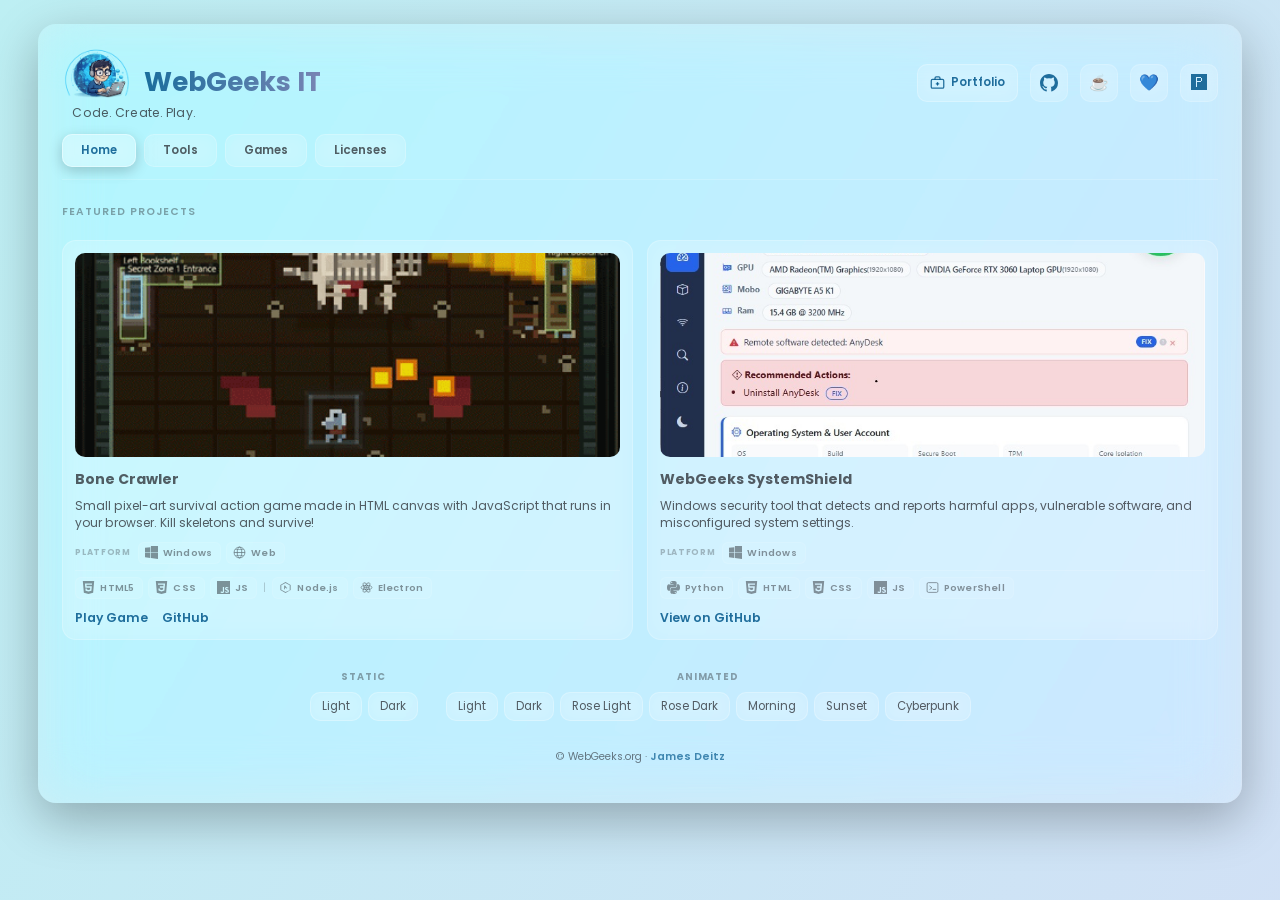
==== commit 0e838f32: "Change default theme stylesheet" ====
--- a/index.html
+++ b/index.html
@@ -6,7 +6,7 @@
   <title>WebGeeks IT</title>
   <link href="https://fonts.googleapis.com/css2?family=Poppins:wght@400;600;700&display=swap" rel="stylesheet">
   <link rel="stylesheet" href="base.css">
-  <link rel="stylesheet" href="themes/rose-dark.css" id="theme-link">
+  <link rel="stylesheet" href="themes/standard-light.css" id="theme-link">
 
   <!-- Reusable SVG icon symbols -->
   <svg xmlns="http://www.w3.org/2000/svg" style="display:none">
--- a/themes/standard-light.css
+++ b/themes/standard-light.css
@@ -0,0 +1,11 @@
+/* standard-light.css */
+:root {
+  --gradient:   linear-gradient(120deg, #bdeff3, #e0d6f7, #d6fdfb);
+  --text:       rgba(27,27,33,.7);
+  --accent:     rgba(0,86,139,.85);
+  --title-grad: linear-gradient(90deg, rgba(0,86,139,.85), rgb(120,133,180), rgba(0,86,139,.85));
+  --icon-color: var(--accent);
+}
+
+/* Static — no animations at all */
+.brand-title { animation: none; }
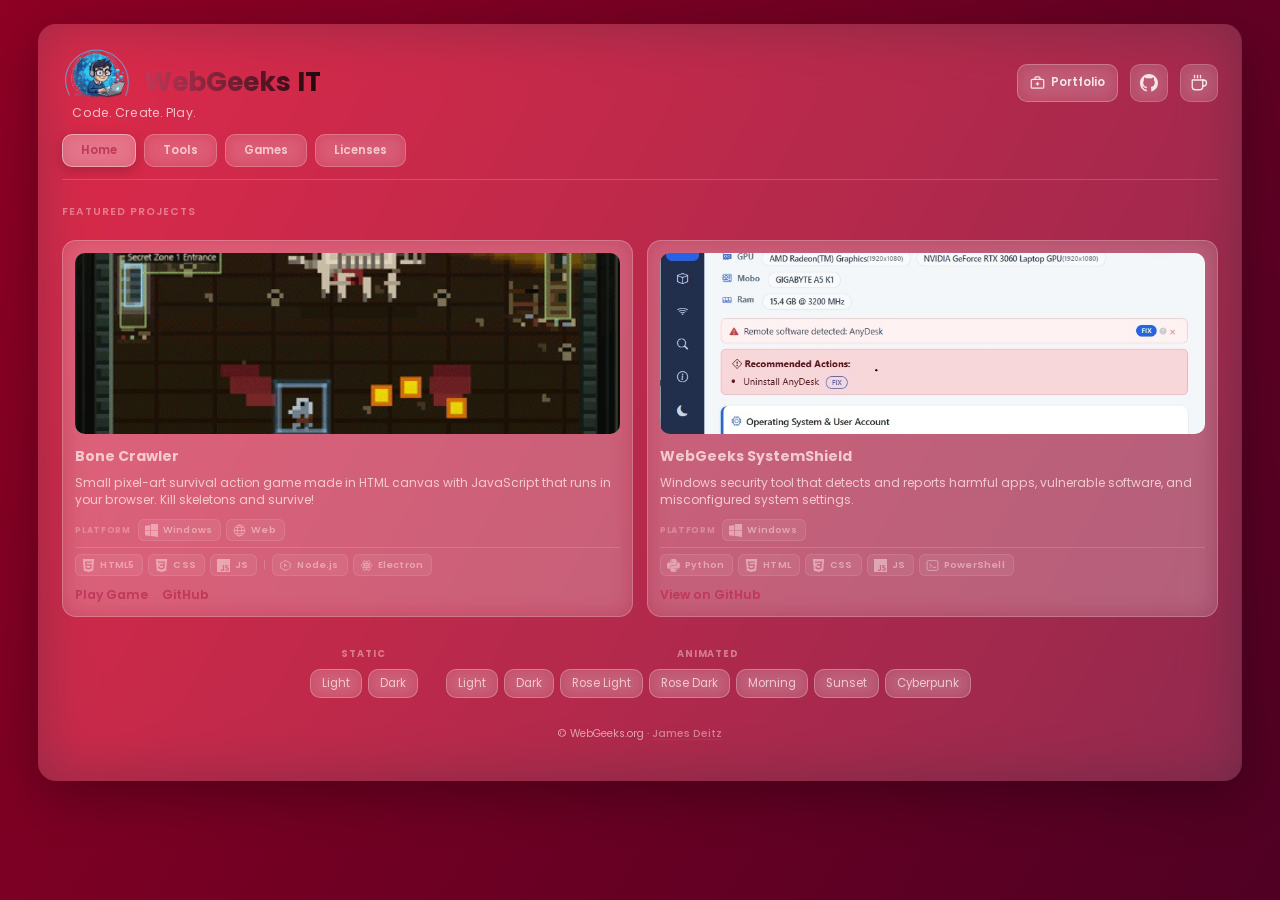
==== commit 7b873f24: "Add files via upload" ====
--- a/index.html
+++ b/index.html
@@ -6,7 +6,7 @@
   <title>WebGeeks IT</title>
   <link href="https://fonts.googleapis.com/css2?family=Poppins:wght@400;600;700&display=swap" rel="stylesheet">
   <link rel="stylesheet" href="base.css">
-  <link rel="stylesheet" href="themes/standard-light.css" id="theme-link">
+  <link rel="stylesheet" href="themes/rose-dark.css" id="theme-link">
 
   <!-- Reusable SVG icon symbols -->
   <svg xmlns="http://www.w3.org/2000/svg" style="display:none">
@@ -114,9 +114,15 @@
           <path fill="currentColor" d="M12 0C5.37 0 0 5.37 0 12a12 12 0 0 0 8.2 11.38c.6.11.82-.26.82-.58v-2.24c-3.34.73-4.04-1.61-4.04-1.61-.55-1.38-1.34-1.74-1.34-1.74-1.09-.74.08-.73.08-.73 1.21.09 1.84 1.24 1.84 1.24 1.07 1.84 2.8 1.31 3.49 1 .11-.77.42-1.31.76-1.61-2.66-.3-5.47-1.33-5.47-5.93 0-1.31.47-2.38 1.24-3.22-.12-.3-.54-1.53.12-3.18 0 0 1.01-.32 3.3 1.23a11.44 11.44 0 0 1 6 0c2.28-1.55 3.29-1.23 3.29-1.23.67 1.65.25 2.88.12 3.18.77.84 1.23 1.91 1.23 3.22 0 4.61-2.81 5.62-5.49 5.92.43.37.81 1.1.81 2.22v3.29c0 .32.21.69.82.57A12 12 0 0 0 24 12c0-6.63-5.37-12-12-12z"/>
         </svg>
       </a>
-      <a href="https://ko-fi.com/immagundam"          target="_blank" class="icon-link" title="Ko-fi">☕</a>
-      <a href="https://buymeacoffee.com/immagundam"   target="_blank" class="icon-link" title="Buy Me A Coffee">💙</a>
-      <a href="https://www.patreon.com/cw/ImmaGundam" target="_blank" class="icon-link" title="Patreon">🅿</a>
+      <a href="https://buymeacoffee.com/immagundam" target="_blank" class="icon-link" title="Buy Me A Coffee">
+        <svg viewBox="0 0 24 24" fill="none" stroke="currentColor" stroke-width="1.8" stroke-linecap="round" stroke-linejoin="round">
+          <path d="M17 8h1a4 4 0 0 1 0 8h-1"/>
+          <path d="M3 8h14v9a4 4 0 0 1-4 4H7a4 4 0 0 1-4-4V8z"/>
+          <line x1="6" y1="2" x2="6" y2="5"/>
+          <line x1="10" y1="2" x2="10" y2="5"/>
+          <line x1="14" y1="2" x2="14" y2="5"/>
+        </svg>
+      </a>
     </div>
 
   </header>
@@ -260,26 +266,6 @@
         </div>
       </div>
 
-      <!-- WebPage Watcher -->
-      <div class="project-card">
-        <div class="image-wrapper icon-placeholder">
-          <svg viewBox="0 0 24 24" fill="none" stroke="currentColor" stroke-width="1.4">
-            <circle cx="11" cy="11" r="8"/><line x1="21" y1="21" x2="16.65" y2="16.65"/>
-            <line x1="11" y1="8" x2="11" y2="14"/><line x1="8" y1="11" x2="14" y2="11"/>
-          </svg>
-        </div>
-        <h3>WebPage Watcher</h3>
-        <p>Monitor webpage changes and receive alerts when content updates. Lightweight Python utility.</p>
-        <div class="tech-meta">
-          <div class="tech-row">
-            <span class="tech-chip"><svg><use href="#ic-python"/></svg>Python</span>
-          </div>
-        </div>
-        <div class="card-links">
-          <a class="github-link" href="https://github.com/ImmaGundam/WebPage-Watcher" target="_blank">View on GitHub</a>
-        </div>
-      </div>
-
     </div>
   </section>
 
@@ -330,24 +316,7 @@
         </div>
       </div>
 
-      <!-- Coming Soon #1 -->
-      <div class="project-card coming-soon">
-        <div class="image-wrapper coming-soon-img">
-          <svg viewBox="0 0 24 24" fill="none" stroke="currentColor" stroke-width="1.2">
-            <rect x="2" y="3" width="20" height="14" rx="2"/>
-            <circle cx="12" cy="10" r="3"/>
-            <path d="M7 21h10M12 17v4"/>
-          </svg>
-        </div>
-        <h3>Coming Soon</h3>
-        <p>New game in development. Stay tuned.</p>
-        <div class="tech-meta"></div>
-        <div class="card-links">
-          <a class="github-link" href="https://github.com/ImmaGundam" target="_blank">Follow on GitHub</a>
-        </div>
-      </div>
-
-      <!-- Coming Soon #2 -->
+      <!-- Coming Soon -->
       <div class="project-card coming-soon">
         <div class="image-wrapper coming-soon-img">
           <svg viewBox="0 0 24 24" fill="none" stroke="currentColor" stroke-width="1.2">
--- a/base.css
+++ b/base.css
@@ -190,7 +190,7 @@
 }
 
 .highlight-grid {
-  grid-template-columns: repeat(auto-fit, minmax(260px, 1fr));
+  grid-template-columns: repeat(auto-fit, minmax(210px, 1fr));
 }
 
 .project-card {
@@ -223,7 +223,7 @@
 
 /* 30% height reduction: 9/16 * 0.7 ≈ 6.3/16, use clean ratio 8/3 ≈ 2.67 */
 .image-wrapper.sm {
-  aspect-ratio: 8 / 3;
+  aspect-ratio: 3 / 1;
 }
 
 .image-wrapper img {
@@ -300,7 +300,7 @@
   align-items: center;
   justify-content: center;
   background: rgba(255,255,255,0.05);
-  aspect-ratio: 8 / 3;
+  aspect-ratio: 3 / 1;
 }
 
 .image-wrapper.coming-soon-img svg {
@@ -490,13 +490,16 @@
 }
 
 .footer-link {
-  color: var(--accent);
-  text-decoration: none;
-  font-weight: 600;
+  color: var(--text);
+  text-decoration: underline;
+  text-decoration-color: rgba(128,128,128,0.35);
+  text-underline-offset: 2px;
+  font-weight: 500;
+  opacity: 0.72;
   transition: opacity .15s ease;
 }
 
-.footer-link:hover { opacity: 0.75; }
+.footer-link:hover { opacity: 1; }
 
 /* Hide platform row label at very narrow widths — chips are self-descriptive */
 @media (max-width: 420px) {
@@ -558,4 +561,4 @@
 @media (max-width: 380px) {
   .tab-btn          { padding: 4px 10px; font-size: .74rem; }
   .glass-container  { padding: 14px 10px 18px; }
-}+}
--- a/themes/rose-dark.css
+++ b/themes/rose-dark.css
@@ -0,0 +1,10 @@
+/* rose-dark.css */
+:root {
+  --gradient:   linear-gradient(120deg, #8e0024, #200122, #ad1138);
+  --text:       rgba(253,225,225,.82);
+  --accent:     #c0385a;
+  --title-grad: linear-gradient(90deg, #c0385a, rgba(24,4,9,.95), #c0385a);
+  --icon-color: rgba(255,255,255,0.85);
+}
+
+.background { animation: gradientShift 28s ease infinite; }
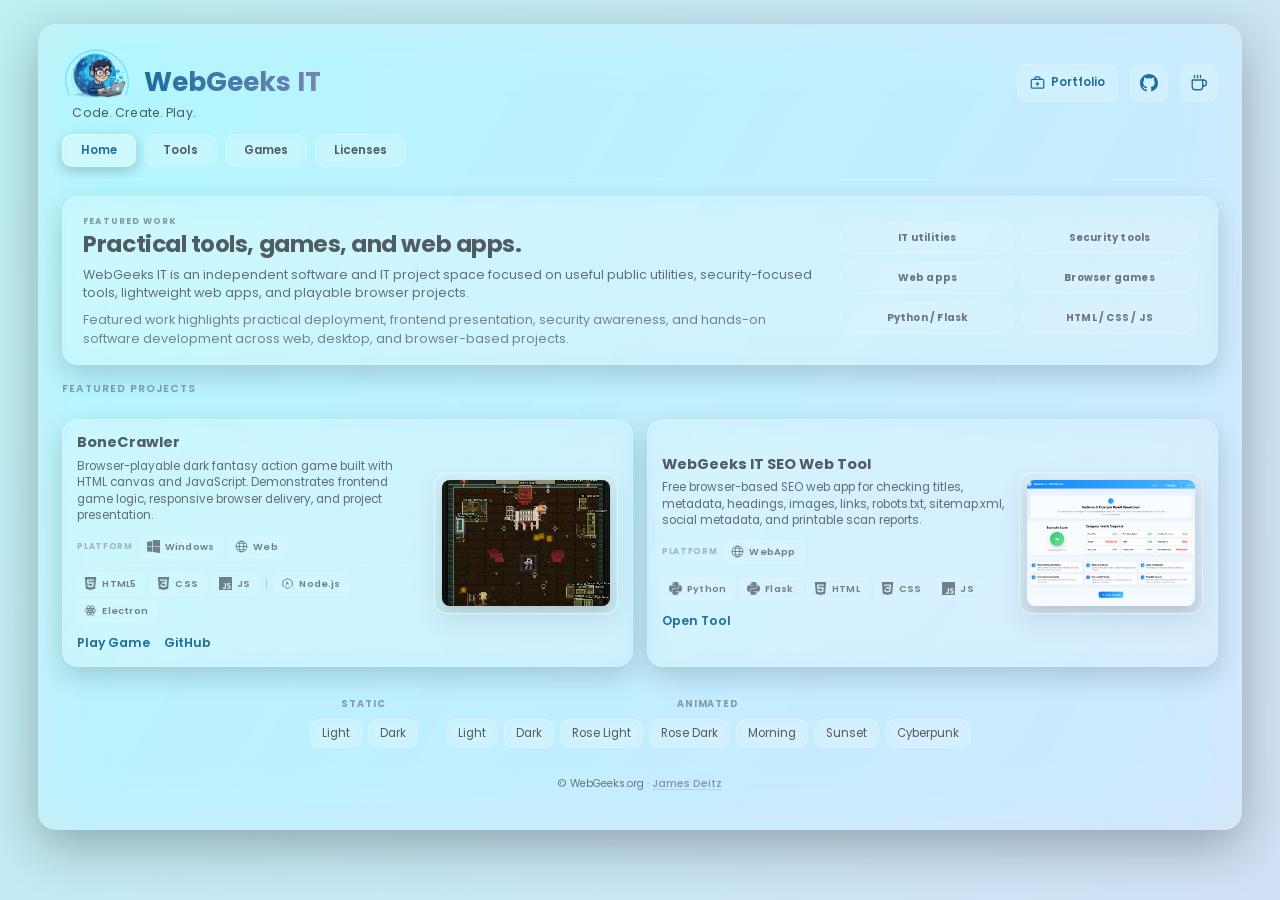
==== commit b2d9cd27: "Add files via upload" ====
--- a/index.html
+++ b/index.html
@@ -6,7 +6,7 @@
   <title>WebGeeks IT</title>
   <link href="https://fonts.googleapis.com/css2?family=Poppins:wght@400;600;700&display=swap" rel="stylesheet">
   <link rel="stylesheet" href="base.css">
-  <link rel="stylesheet" href="themes/rose-dark.css" id="theme-link">
+  <link rel="stylesheet" href="themes/standard-light.css" id="theme-link">
 
   <!-- Reusable SVG icon symbols -->
   <svg xmlns="http://www.w3.org/2000/svg" style="display:none">
@@ -82,7 +82,7 @@
 
   </svg>
 </head>
-<body>
+<body data-active-tab="home">
 
 <div class="background"></div>
 
@@ -138,13 +138,214 @@
   <!-- =================== HOME =================== -->
   <section id="page-home" class="tab-page active">
 
-    <p class="section-heading">Featured Projects</p>
-    <div class="projects highlight-grid">
-
-      <!-- Bone Crawler (featured) -->
-      <div class="project-card featured">
-        <div class="image-wrapper sm"><img src="assets/bonecrawler.gif" alt="Bone Crawler"></div>
-        <h3>Bone Crawler</h3>
+    <div class="home-feature-layout pro-home-layout">
+      <section class="home-showcase-panel">
+        <div class="showcase-copy">
+          <span class="about-kicker">Featured Work</span>
+          <h2>Practical tools, games, and web apps.</h2>
+          <p>
+            WebGeeks IT is an independent software and IT project space focused on
+            useful public utilities, security-focused tools, lightweight web apps,
+            and playable browser projects.
+          </p>
+          <p class="showcase-support">
+            Featured work highlights practical deployment, frontend presentation,
+            security awareness, and hands-on software development across web,
+            desktop, and browser-based projects.
+          </p>
+        </div>
+
+        <div class="showcase-focus" aria-label="WebGeeks IT focus areas">
+          <span>IT utilities</span>
+          <span>Security tools</span>
+          <span>Web apps</span>
+          <span>Browser games</span>
+          <span>Python / Flask</span>
+          <span>HTML / CSS / JS</span>
+        </div>
+      </section>
+
+      <div class="featured-section-title">
+        <p class="section-heading featured-projects-heading">Featured Projects</p>
+      </div>
+
+      <div class="projects highlight-grid featured-compact-grid professional-featured-grid">
+
+        <!-- BoneCrawler (featured) -->
+        <div class="project-card featured professional-featured-card">
+          <div class="featured-card-main">
+            <h3>BoneCrawler</h3>
+            <p>
+              Browser-playable dark fantasy action game built with HTML canvas and
+              JavaScript. Demonstrates frontend game logic, responsive browser delivery,
+              and project presentation.
+            </p>
+            <div class="tech-meta">
+              <div class="tech-row">
+                <span class="tech-row-label">Platform</span>
+                <span class="tech-chip"><svg><use href="#ic-windows"/></svg>Windows</span>
+                <span class="tech-chip"><svg><use href="#ic-web"/></svg>Web</span>
+              </div>
+              <div class="tech-divider"></div>
+              <div class="tech-row">
+                <span class="tech-chip"><svg><use href="#ic-html"/></svg>HTML5</span>
+                <span class="tech-chip"><svg><use href="#ic-css"/></svg>CSS</span>
+                <span class="tech-chip"><svg><use href="#ic-js"/></svg>JS</span>
+                <span class="tech-sep">|</span>
+                <span class="tech-chip"><svg><use href="#ic-nodejs"/></svg>Node.js</span>
+                <span class="tech-chip"><svg><use href="#ic-electron"/></svg>Electron</span>
+              </div>
+            </div>
+            <div class="card-links">
+              <a class="github-link" href="https://immagundam.github.io/BoneCrawler/" target="_blank">Play Game</a>
+              <a class="github-link" href="https://github.com/ImmaGundam/BoneCrawler" target="_blank">GitHub</a>
+            </div>
+          </div>
+          <div class="image-wrapper sm"><img src="assets/bonecrawler.gif" alt="BoneCrawler"></div>
+        </div>
+
+        <!-- WebGeeks IT SEO Web Tool (featured) -->
+        <div class="project-card featured professional-featured-card">
+          <div class="featured-card-main">
+            <h3>WebGeeks IT SEO Web Tool</h3>
+            <p>
+              Free browser-based SEO web app for checking titles, metadata, headings,
+              images, links, robots.txt, sitemap.xml, social metadata, and printable
+              scan reports.
+            </p>
+            <div class="tech-meta">
+              <div class="tech-row">
+                <span class="tech-row-label">Platform</span>
+                <span class="tech-chip"><svg><use href="#ic-web"/></svg>WebApp</span>
+              </div>
+              <div class="tech-divider"></div>
+              <div class="tech-row">
+                <span class="tech-chip"><svg><use href="#ic-python"/></svg>Python</span>
+                <span class="tech-chip"><svg><use href="#ic-python"/></svg>Flask</span>
+                <span class="tech-chip"><svg><use href="#ic-html"/></svg>HTML</span>
+                <span class="tech-chip"><svg><use href="#ic-css"/></svg>CSS</span>
+                <span class="tech-chip"><svg><use href="#ic-js"/></svg>JS</span>
+              </div>
+            </div>
+            <div class="card-links">
+              <a class="github-link" href="https://systemshield.net/seo-tool" target="_blank">Open Tool</a>
+            </div>
+          </div>
+          <div class="image-wrapper sm"><img src="assets/seotool.png" alt="WebGeeks IT SEO Web Tool"></div>
+        </div>
+
+      </div>
+    </div>
+  </section>
+
+  <!-- =================== TOOLS =================== -->
+  <section id="page-tools" class="tab-page">
+    <div class="projects">
+
+      <!-- SystemShield -->
+      <div class="project-card">
+        <div class="image-wrapper"><img src="assets/systemshield.jpg" alt="WebGeeks SystemShield"></div>
+        <h3>WebGeeks SystemShield</h3>
+        <p>Windows security tool that detects and reports harmful apps, vulnerable software, and misconfigured system settings.</p>
+        <div class="tech-meta">
+          <div class="tech-row">
+            <span class="tech-row-label">Platform</span>
+            <span class="tech-chip"><svg><use href="#ic-windows"/></svg>Windows</span>
+          </div>
+          <div class="tech-divider"></div>
+          <div class="tech-row">
+            <span class="tech-chip"><svg><use href="#ic-python"/></svg>Python</span>
+            <span class="tech-chip"><svg><use href="#ic-html"/></svg>HTML</span>
+            <span class="tech-chip"><svg><use href="#ic-css"/></svg>CSS</span>
+            <span class="tech-chip"><svg><use href="#ic-js"/></svg>JS</span>
+            <span class="tech-chip"><svg><use href="#ic-powershell"/></svg>PowerShell</span>
+          </div>
+        </div>
+        <div class="card-links">
+          <a class="github-link" href="https://github.com/ImmaGundam/WebGeeks-SystemShield" target="_blank">View on GitHub</a>
+        </div>
+      </div>
+
+      <!-- WebGeeks IT SEO Web Tool -->
+      <div class="project-card">
+<div class="image-wrapper">
+  <img src="assets/seotool.png" alt="WebGeeks IT SEO Web Tool preview">
+</div>
+        <h3>WebGeeks IT SEO Web Tool</h3>
+        <p>Free browser-based SEO web app for checking core page signals, technical SEO basics, and printable scan reports.</p>
+        <div class="tech-meta">
+          <div class="tech-row">
+            <span class="tech-row-label">Platform</span>
+            <span class="tech-chip"><svg><use href="#ic-web"/></svg>WebApp</span>
+          </div>
+          <div class="tech-divider"></div>
+          <div class="tech-row">
+            <span class="tech-chip"><svg><use href="#ic-python"/></svg>Python</span>
+            <span class="tech-chip"><svg><use href="#ic-python"/></svg>Flask</span>
+            <span class="tech-chip"><svg><use href="#ic-html"/></svg>HTML</span>
+            <span class="tech-chip"><svg><use href="#ic-css"/></svg>CSS</span>
+            <span class="tech-chip"><svg><use href="#ic-js"/></svg>JS</span>
+          </div>
+        </div>
+        <div class="card-links">
+          <a class="github-link" href="https://systemshield.net/seo-tool" target="_blank">Open Tool</a>
+        </div>
+      </div>
+
+      <!-- Simple Alarm Clock -->
+      <div class="project-card">
+        <div class="image-wrapper"><img src="assets/simplealarmclock.png" alt="Simple Alarm Clock"></div>
+        <h3>Simple Alarm Clock</h3>
+        <p>Online &amp; Portable alarm clock made in HTML/CSS/JS. Includes themes, fonts, and alarms to customize.</p>
+        <div class="tech-meta">
+          <div class="tech-row">
+            <span class="tech-row-label">Platform</span>
+            <span class="tech-chip"><svg><use href="#ic-web"/></svg>Web</span>
+          </div>
+          <div class="tech-divider"></div>
+          <div class="tech-row">
+            <span class="tech-chip"><svg><use href="#ic-html"/></svg>HTML</span>
+            <span class="tech-chip"><svg><use href="#ic-css"/></svg>CSS</span>
+            <span class="tech-chip"><svg><use href="#ic-js"/></svg>JS</span>
+          </div>
+        </div>
+        <div class="card-links">
+          <a class="github-link" href="https://github.com/ImmaGundam/SimpleAlarmClock" target="_blank">View on GitHub</a>
+        </div>
+      </div>
+
+      <!-- Windows Update Watchdog -->
+      <div class="project-card">
+        <div class="image-wrapper"><img src="assets/watchdog.png" alt="Windows Update Watchdog"></div>
+        <h3>Windows Update Watchdog</h3>
+        <p>System utility that monitors and disables Windows 10/11 Update services. Keeps Defender enabled.</p>
+        <div class="tech-meta">
+          <div class="tech-row">
+            <span class="tech-row-label">Platform</span>
+            <span class="tech-chip"><svg><use href="#ic-windows"/></svg>Windows</span>
+          </div>
+          <div class="tech-divider"></div>
+          <div class="tech-row">
+            <span class="tech-chip"><svg><use href="#ic-python"/></svg>Python</span>
+            <span class="tech-chip"><svg><use href="#ic-powershell"/></svg>PowerShell</span>
+          </div>
+        </div>
+        <div class="card-links">
+          <a class="github-link" href="https://github.com/immagundam/windows-update-watchdog" target="_blank">View on GitHub</a>
+        </div>
+      </div>
+
+    </div>
+  </section>
+
+  <!-- =================== GAMES =================== -->
+  <section id="page-games" class="tab-page">
+    <div class="projects">
+
+      <!-- BoneCrawler -->
+      <div class="project-card">
+        <div class="image-wrapper sm"><img src="assets/bonecrawler.gif" alt="BoneCrawler"></div>
+        <h3>BoneCrawler</h3>
         <p>Small pixel-art survival action game made in HTML canvas with JavaScript that runs in your browser. Kill skeletons and survive!</p>
         <div class="tech-meta">
           <div class="tech-row">
@@ -168,116 +369,11 @@
         </div>
       </div>
 
-      <!-- SystemShield (featured) -->
-      <div class="project-card featured">
-        <div class="image-wrapper sm"><img src="assets/systemshield.jpg" alt="WebGeeks SystemShield"></div>
-        <h3>WebGeeks SystemShield</h3>
-        <p>Windows security tool that detects and reports harmful apps, vulnerable software, and misconfigured system settings.</p>
-        <div class="tech-meta">
-          <div class="tech-row">
-            <span class="tech-row-label">Platform</span>
-            <span class="tech-chip"><svg><use href="#ic-windows"/></svg>Windows</span>
-          </div>
-          <div class="tech-divider"></div>
-          <div class="tech-row">
-            <span class="tech-chip"><svg><use href="#ic-python"/></svg>Python</span>
-            <span class="tech-chip"><svg><use href="#ic-html"/></svg>HTML</span>
-            <span class="tech-chip"><svg><use href="#ic-css"/></svg>CSS</span>
-            <span class="tech-chip"><svg><use href="#ic-js"/></svg>JS</span>
-            <span class="tech-chip"><svg><use href="#ic-powershell"/></svg>PowerShell</span>
-          </div>
-        </div>
-        <div class="card-links">
-          <a class="github-link" href="https://github.com/ImmaGundam/WebGeeks-SystemShield" target="_blank">View on GitHub</a>
-        </div>
-      </div>
-
-    </div>
-  </section>
-
-  <!-- =================== TOOLS =================== -->
-  <section id="page-tools" class="tab-page">
-    <div class="projects">
-
-      <!-- SystemShield -->
-      <div class="project-card">
-        <div class="image-wrapper"><img src="assets/systemshield.jpg" alt="WebGeeks SystemShield"></div>
-        <h3>WebGeeks SystemShield</h3>
-        <p>Windows security tool that detects and reports harmful apps, vulnerable software, and misconfigured system settings.</p>
-        <div class="tech-meta">
-          <div class="tech-row">
-            <span class="tech-row-label">Platform</span>
-            <span class="tech-chip"><svg><use href="#ic-windows"/></svg>Windows</span>
-          </div>
-          <div class="tech-divider"></div>
-          <div class="tech-row">
-            <span class="tech-chip"><svg><use href="#ic-python"/></svg>Python</span>
-            <span class="tech-chip"><svg><use href="#ic-html"/></svg>HTML</span>
-            <span class="tech-chip"><svg><use href="#ic-css"/></svg>CSS</span>
-            <span class="tech-chip"><svg><use href="#ic-js"/></svg>JS</span>
-            <span class="tech-chip"><svg><use href="#ic-powershell"/></svg>PowerShell</span>
-          </div>
-        </div>
-        <div class="card-links">
-          <a class="github-link" href="https://github.com/ImmaGundam/WebGeeks-SystemShield" target="_blank">View on GitHub</a>
-        </div>
-      </div>
-
-      <!-- Simple Alarm Clock -->
-      <div class="project-card">
-        <div class="image-wrapper"><img src="assets/simplealarmclock.png" alt="Simple Alarm Clock"></div>
-        <h3>Simple Alarm Clock</h3>
-        <p>Online &amp; Portable alarm clock made in HTML/CSS/JS. Includes themes, fonts, and alarms to customize.</p>
-        <div class="tech-meta">
-          <div class="tech-row">
-            <span class="tech-row-label">Platform</span>
-            <span class="tech-chip"><svg><use href="#ic-web"/></svg>Web</span>
-          </div>
-          <div class="tech-divider"></div>
-          <div class="tech-row">
-            <span class="tech-chip"><svg><use href="#ic-html"/></svg>HTML</span>
-            <span class="tech-chip"><svg><use href="#ic-css"/></svg>CSS</span>
-            <span class="tech-chip"><svg><use href="#ic-js"/></svg>JS</span>
-          </div>
-        </div>
-        <div class="card-links">
-          <a class="github-link" href="https://github.com/ImmaGundam/SimpleAlarmClock" target="_blank">View on GitHub</a>
-        </div>
-      </div>
-
-      <!-- Windows Update Watchdog -->
-      <div class="project-card">
-        <div class="image-wrapper"><img src="assets/watchdog.png" alt="Windows Update Watchdog"></div>
-        <h3>Windows Update Watchdog</h3>
-        <p>System utility that monitors and disables Windows 10/11 Update services. Keeps Defender enabled.</p>
-        <div class="tech-meta">
-          <div class="tech-row">
-            <span class="tech-row-label">Platform</span>
-            <span class="tech-chip"><svg><use href="#ic-windows"/></svg>Windows</span>
-          </div>
-          <div class="tech-divider"></div>
-          <div class="tech-row">
-            <span class="tech-chip"><svg><use href="#ic-python"/></svg>Python</span>
-            <span class="tech-chip"><svg><use href="#ic-powershell"/></svg>PowerShell</span>
-          </div>
-        </div>
-        <div class="card-links">
-          <a class="github-link" href="https://github.com/immagundam/windows-update-watchdog" target="_blank">View on GitHub</a>
-        </div>
-      </div>
-
-    </div>
-  </section>
-
-  <!-- =================== GAMES =================== -->
-  <section id="page-games" class="tab-page">
-    <div class="projects">
-
-      <!-- Bone Crawler -->
-      <div class="project-card">
-        <div class="image-wrapper sm"><img src="assets/bonecrawler.gif" alt="Bone Crawler"></div>
-        <h3>Bone Crawler</h3>
-        <p>Small pixel-art survival action game made in HTML canvas with JavaScript that runs in your browser. Kill skeletons and survive!</p>
+      <!-- BoneCrawler v1 preview link -->
+      <div class="project-card">
+        <div class="image-wrapper sm"><img src="assets/bcv1.png" alt="BoneCrawler v1 preview"></div>
+        <h3>BoneCrawler v1</h3>
+        <p>Small Embedded Retro-styled 1-bit Arena Survivor. Plays in browser.</p>
         <div class="tech-meta">
           <div class="tech-row">
             <span class="tech-row-label">Platform</span>
@@ -289,13 +385,10 @@
             <span class="tech-chip"><svg><use href="#ic-html"/></svg>HTML5</span>
             <span class="tech-chip"><svg><use href="#ic-css"/></svg>CSS</span>
             <span class="tech-chip"><svg><use href="#ic-js"/></svg>JS</span>
-            <span class="tech-sep">|</span>
-            <span class="tech-chip"><svg><use href="#ic-nodejs"/></svg>Node.js</span>
-            <span class="tech-chip"><svg><use href="#ic-electron"/></svg>Electron</span>
-          </div>
-        </div>
-        <div class="card-links">
-          <a class="github-link" href="https://immagundam.github.io/BoneCrawler/" target="_blank">Play Game</a>
+          </div>
+        </div>
+        <div class="card-links">
+          <a class="github-link" href="https://immagundam.github.io/BoneCrawler/indexv1.html" target="_blank">Play v1</a>
           <a class="github-link" href="https://github.com/ImmaGundam/BoneCrawler" target="_blank">GitHub</a>
         </div>
       </div>
@@ -313,23 +406,6 @@
         </div>
         <div class="card-links">
           <a class="github-link" href="https://github.com/ImmaGundam/PySnake" target="_blank">View on GitHub</a>
-        </div>
-      </div>
-
-      <!-- Coming Soon -->
-      <div class="project-card coming-soon">
-        <div class="image-wrapper coming-soon-img">
-          <svg viewBox="0 0 24 24" fill="none" stroke="currentColor" stroke-width="1.2">
-            <rect x="2" y="3" width="20" height="14" rx="2"/>
-            <circle cx="12" cy="10" r="3"/>
-            <path d="M7 21h10M12 17v4"/>
-          </svg>
-        </div>
-        <h3>Coming Soon</h3>
-        <p>New game in development. Stay tuned.</p>
-        <div class="tech-meta"></div>
-        <div class="card-links">
-          <a class="github-link" href="https://github.com/ImmaGundam" target="_blank">Follow on GitHub</a>
         </div>
       </div>
 
@@ -349,6 +425,24 @@
         <span class="license-info">
           <span class="license-name">WebGeeks SystemShield</span>
           <span class="license-url">github.com/ImmaGundam/WebGeeks-SystemShield/blob/main/License.txt</span>
+        </span>
+        <span class="license-arrow">→</span>
+      </a>
+
+
+
+      <a class="license-item" href="https://systemshield.net/seo-tool/license" target="_blank">
+        <span class="license-icon">
+          <svg viewBox="0 0 24 24" fill="none" stroke="currentColor" stroke-width="2">
+            <path d="M14 2H6a2 2 0 0 0-2 2v16a2 2 0 0 0 2 2h12a2 2 0 0 0 2-2V8z"/>
+            <polyline points="14 2 14 8 20 8"/>
+            <line x1="8" y1="13" x2="16" y2="13"/>
+            <line x1="8" y1="17" x2="14" y2="17"/>
+          </svg>
+        </span>
+        <span class="license-info">
+          <span class="license-name">SEO Tool</span>
+          <span class="license-url">systemshield.net/seo-tool/license</span>
         </span>
         <span class="license-arrow">→</span>
       </a>
@@ -374,7 +468,7 @@
           </svg>
         </span>
         <span class="license-info">
-          <span class="license-name">Bone Crawler</span>
+          <span class="license-name">BoneCrawler</span>
           <span class="license-url">github.com/ImmaGundam/BoneCrawler/blob/main/license.txt</span>
         </span>
         <span class="license-arrow">→</span>
@@ -414,16 +508,43 @@
 </div>
 
 <script>
+  const THEME_STORAGE_KEY = 'webgeeks-theme';
+  const TAB_STORAGE_KEY = 'webgeeks-active-tab';
+
   function setTheme(theme) {
-    document.getElementById('theme-link').href = 'themes/' + theme + '.css';
+    const themeLink = document.getElementById('theme-link');
+    if (!themeLink) return;
+    themeLink.href = 'themes/' + theme + '.css';
+    localStorage.setItem(THEME_STORAGE_KEY, theme);
   }
 
   function showTab(name, btn) {
+    document.body.setAttribute('data-active-tab', name);
     document.querySelectorAll('.tab-page').forEach(p => p.classList.remove('active'));
     document.querySelectorAll('.tab-btn').forEach(b => b.classList.remove('active'));
-    document.getElementById('page-' + name).classList.add('active');
-    btn.classList.add('active');
+
+    const page = document.getElementById('page-' + name);
+    if (page) page.classList.add('active');
+    if (btn) btn.classList.add('active');
+
+    localStorage.setItem(TAB_STORAGE_KEY, name);
   }
+
+  function loadSavedTheme() {
+    const savedTheme = localStorage.getItem(THEME_STORAGE_KEY) || 'standard-light';
+    setTheme(savedTheme);
+  }
+
+  function loadSavedTab() {
+    const savedTab = localStorage.getItem(TAB_STORAGE_KEY) || 'home';
+    const button = document.querySelector(`.tab-btn[onclick*="'${savedTab}'"]`);
+    if (button) {
+      showTab(savedTab, button);
+    }
+  }
+
+  loadSavedTheme();
+  loadSavedTab();
 </script>
 
 </body>
--- a/base.css
+++ b/base.css
@@ -562,3 +562,338 @@
   .tab-btn          { padding: 4px 10px; font-size: .74rem; }
   .glass-container  { padding: 14px 10px 18px; }
 }
+
+
+/* =====================================================
+   Home / Featured professional compact layout
+   Employer-facing Home tab only. Tools, Games, and Licenses
+   continue to use the standard grid styles above.
+   ===================================================== */
+
+#page-home .pro-home-layout {
+  display: grid;
+  gap: 14px;
+  margin-top: 16px;
+}
+
+#page-home .home-showcase-panel,
+#page-home .professional-featured-card {
+  border: 1px solid rgba(255,255,255,0.20);
+  background:
+    linear-gradient(135deg, rgba(255,255,255,0.16), rgba(255,255,255,0.08));
+  border-radius: 16px;
+  backdrop-filter: blur(14px) saturate(145%);
+  box-shadow: 0 10px 26px rgba(0,0,0,0.16);
+}
+
+#page-home .home-showcase-panel {
+  display: grid;
+  grid-template-columns: minmax(0, 1fr) minmax(260px, 32%);
+  gap: 22px;
+  align-items: center;
+  padding: 12px 20px 16px;
+}
+
+#page-home .about-kicker {
+  display: inline-flex;
+  margin-bottom: 4px;
+  font-size: .62rem;
+  font-weight: 700;
+  letter-spacing: .12em;
+  text-transform: uppercase;
+  opacity: .60;
+}
+
+#page-home .showcase-copy h2 {
+  margin: 0;
+  font-size: clamp(1.15rem, 2.4vw, 1.65rem);
+  line-height: 1.12;
+  letter-spacing: -0.02em;
+}
+
+#page-home .showcase-copy p {
+  margin: 8px 0 0;
+  max-width: 820px;
+  font-size: .90rem;
+  line-height: 1.48;
+  opacity: .88;
+}
+
+#page-home .showcase-copy .showcase-support {
+  opacity: .74;
+}
+
+#page-home .showcase-focus {
+  display: grid;
+  grid-template-columns: repeat(2, minmax(0, 1fr));
+  gap: 8px;
+}
+
+#page-home .showcase-focus span {
+  display: inline-flex;
+  align-items: center;
+  justify-content: center;
+  min-height: 32px;
+  padding: 6px 10px;
+  border-radius: 999px;
+  background: rgba(255,255,255,0.11);
+  border: 1px solid rgba(255,255,255,0.15);
+  font-size: .72rem;
+  font-weight: 700;
+  letter-spacing: .02em;
+  text-align: center;
+  opacity: .82;
+}
+
+#page-home .featured-section-title {
+  display: flex;
+  align-items: baseline;
+  justify-content: space-between;
+  gap: 12px;
+  margin: 2px 0 -2px;
+}
+
+#page-home .featured-section-title .section-heading {
+  margin: 0;
+}
+
+#page-home .featured-section-title span {
+  font-size: .72rem;
+  font-weight: 600;
+  opacity: .55;
+}
+
+#page-home .professional-featured-grid {
+  display: grid;
+  grid-template-columns: repeat(2, minmax(0, 1fr));
+  gap: 14px;
+  margin-top: 10px;
+}
+
+#page-home .professional-featured-card {
+  display: grid;
+  grid-template-columns: minmax(0, 1fr) clamp(170px, 34%, 245px);
+  gap: 14px;
+  align-items: center;
+  width: 100%;
+  min-height: 0;
+  padding: 14px;
+  overflow: hidden;
+}
+
+#page-home .professional-featured-card:hover {
+  background:
+    linear-gradient(135deg, rgba(255,255,255,0.18), rgba(255,255,255,0.10));
+}
+
+#page-home .professional-featured-card .featured-card-main {
+  min-width: 0;
+  display: flex;
+  flex-direction: column;
+}
+
+#page-home .professional-featured-card h3 {
+  margin: 0 0 6px;
+  font-size: 1.04rem;
+  line-height: 1.2;
+}
+
+#page-home .professional-featured-card p {
+  margin: 0 0 10px;
+  font-size: .84rem;
+  line-height: 1.4;
+  opacity: .88;
+}
+
+#page-home .professional-featured-card .tech-meta {
+  gap: 6px;
+  margin: 2px 0 10px;
+}
+
+#page-home .professional-featured-card .tech-row {
+  gap: 5px;
+}
+
+#page-home .professional-featured-card .tech-chip {
+  opacity: .76;
+}
+
+#page-home .professional-featured-card .card-links {
+  margin-top: 2px;
+}
+
+#page-home .professional-featured-card .image-wrapper,
+#page-home .professional-featured-card .image-wrapper.sm {
+  width: 100%;
+  height: 132px;
+  margin: 0;
+  aspect-ratio: unset;
+  border-radius: 12px;
+  overflow: hidden;
+  background: transparent;
+  border: 0;
+}
+
+#page-home .professional-featured-card .image-wrapper img,
+#page-home .professional-featured-card .image-wrapper.sm img {
+  display: block;
+  width: 100%;
+  height: 100%;
+  object-fit: contain;
+  object-position: center;
+}
+
+@media (max-width: 980px) {
+  #page-home .home-showcase-panel {
+    grid-template-columns: 1fr;
+  }
+
+  #page-home .showcase-focus {
+    grid-template-columns: repeat(3, minmax(0, 1fr));
+  }
+
+  #page-home .professional-featured-grid {
+    grid-template-columns: 1fr;
+  }
+
+  #page-home .professional-featured-card {
+    grid-template-columns: minmax(0, 1fr) clamp(190px, 30%, 280px);
+  }
+}
+
+@media (max-width: 600px) {
+  #page-home .pro-home-layout {
+    gap: 12px;
+    margin-top: 14px;
+  }
+
+  #page-home .home-showcase-panel,
+  #page-home .professional-featured-card {
+    padding: 12px;
+    border-radius: 14px;
+  }
+
+  #page-home .showcase-focus {
+    grid-template-columns: repeat(2, minmax(0, 1fr));
+  }
+
+  #page-home .featured-section-title {
+    align-items: flex-start;
+    flex-direction: column;
+    gap: 2px;
+  }
+
+  #page-home .professional-featured-card {
+    grid-template-columns: 1fr;
+  }
+
+  #page-home .professional-featured-card .image-wrapper,
+  #page-home .professional-featured-card .image-wrapper.sm {
+    order: -1;
+    width: min(100%, 300px);
+    height: 120px;
+    margin: 0 auto 4px;
+  }
+
+  #page-home .professional-featured-card p {
+    font-size: .82rem;
+  }
+}
+
+/* =====================================================
+   Featured/Home image polish
+   Adds a consistent framed preview treatment to the Home
+   showcase images while preserving animated GIF playback.
+   ===================================================== */
+
+#page-home .professional-featured-card .image-wrapper,
+#page-home .professional-featured-card .image-wrapper.sm {
+  width: 100%;
+  height: 142px;
+  margin: 0;
+  padding: 7px;
+  aspect-ratio: unset;
+  border-radius: 13px;
+  overflow: hidden;
+  display: flex;
+  align-items: center;
+  justify-content: center;
+  background:
+    linear-gradient(135deg, rgba(255,255,255,0.18), rgba(255,255,255,0.07));
+  border: 1px solid rgba(255,255,255,0.18);
+  box-shadow:
+    inset 0 1px 0 rgba(255,255,255,0.18),
+    inset 0 -18px 40px rgba(0,0,0,0.06),
+    0 10px 24px rgba(0,0,0,0.08);
+}
+
+#page-home .professional-featured-card .image-wrapper img,
+#page-home .professional-featured-card .image-wrapper.sm img {
+  display: block;
+  width: 100%;
+  height: 100%;
+  max-width: 100%;
+  max-height: 100%;
+  object-fit: contain;
+  object-position: center;
+  border-radius: 8px;
+  background: rgba(0,0,0,0.12);
+  box-shadow: 0 6px 18px rgba(0,0,0,0.16);
+}
+
+/* Keep the animated BoneCrawler GIF crisp without disabling animation. */
+#page-home .professional-featured-card .image-wrapper img[src*="bonecrawler"],
+#page-home .professional-featured-card .image-wrapper img[src*="BoneCrawler"] {
+  image-rendering: pixelated;
+}
+
+@media (max-width: 600px) {
+  #page-home .professional-featured-card .image-wrapper,
+  #page-home .professional-featured-card .image-wrapper.sm {
+    width: min(100%, 320px);
+    height: 132px;
+    margin: 0 auto 6px;
+    padding: 6px;
+  }
+}
+
+/* Featured showcase minor copy/layout cleanup */
+#page-home .home-showcase-panel { padding-top: 12px; }
+#page-home .home-showcase-panel .about-kicker { margin-bottom: 4px; }
+#page-home .featured-section-title span { display: none; }
+
+/* =====================================================
+   Home featured preview crop
+   Matches Tools/Games image behavior on the Home page.
+   Keeps the existing frame/container size unchanged.
+   ===================================================== */
+
+#page-home .professional-featured-card .image-wrapper img,
+#page-home .professional-featured-card .image-wrapper.sm img {
+  width: 100%;
+  height: 100%;
+  max-width: none;
+  max-height: none;
+  object-fit: cover;
+  object-position: center;
+  transform: none;
+}
+
+/* =====================================================
+   Tools/Games preview crop
+   Applies the same fixed-container crop behavior used on
+   the Home featured previews.
+   ===================================================== */
+
+#page-tools .image-wrapper img,
+#page-tools .image-wrapper.sm img,
+#page-games .image-wrapper img,
+#page-games .image-wrapper.sm img {
+  width: 100%;
+  height: 100%;
+  max-width: none;
+  max-height: none;
+  object-fit: cover;
+  object-position: center;
+  transform: none;
+}
--- a/themes/standard-light.css
+++ b/themes/standard-light.css
@@ -0,0 +1,11 @@
+/* standard-light.css */
+:root {
+  --gradient:   linear-gradient(120deg, #bdeff3, #e0d6f7, #d6fdfb);
+  --text:       rgba(27,27,33,.7);
+  --accent:     rgba(0,86,139,.85);
+  --title-grad: linear-gradient(90deg, rgba(0,86,139,.85), rgb(120,133,180), rgba(0,86,139,.85));
+  --icon-color: var(--accent);
+}
+
+/* Static — no animations at all */
+.brand-title { animation: none; }
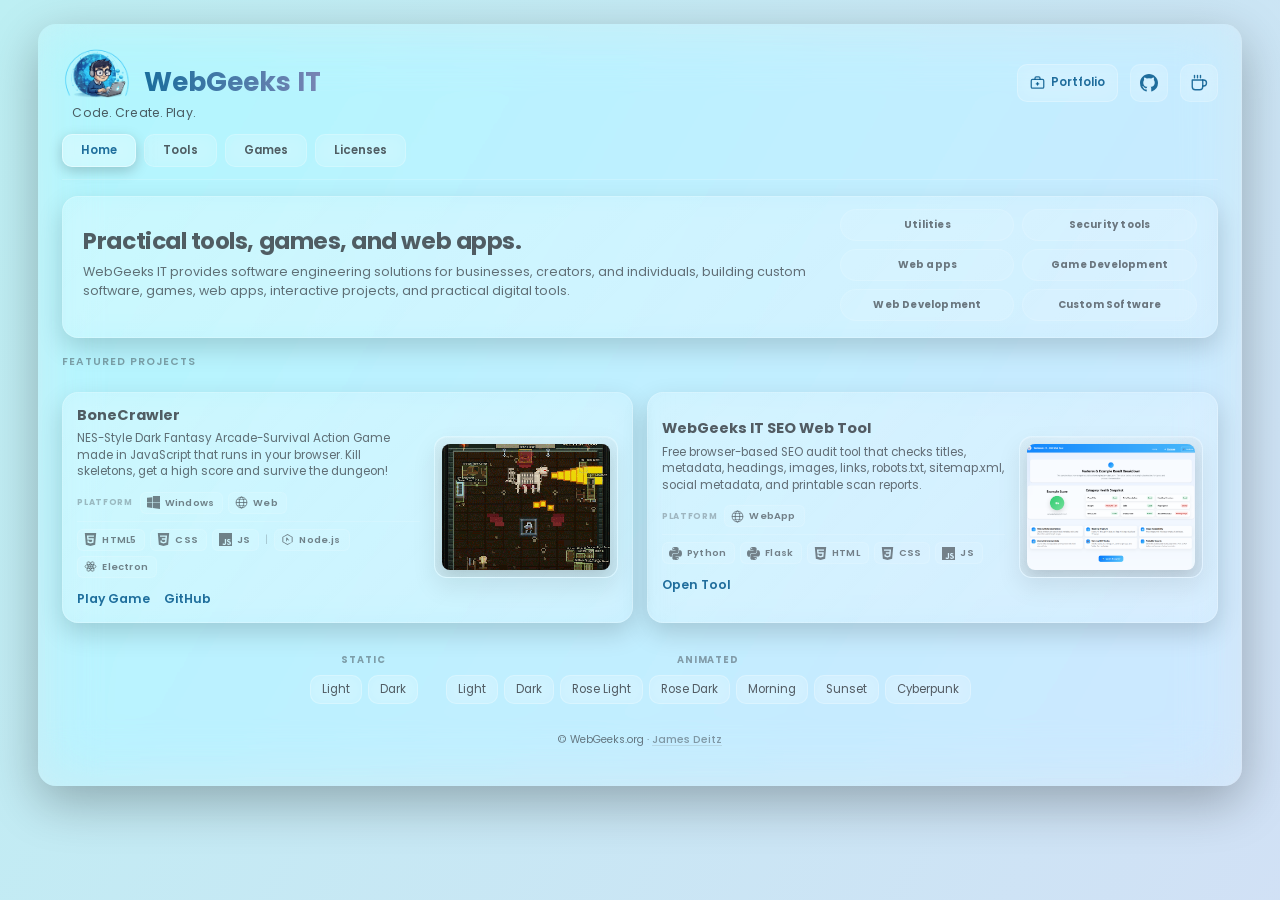
==== commit 9a558f71: "Add files via upload" ====
--- a/index.html
+++ b/index.html
@@ -6,7 +6,7 @@
   <title>WebGeeks IT</title>
   <link href="https://fonts.googleapis.com/css2?family=Poppins:wght@400;600;700&display=swap" rel="stylesheet">
   <link rel="stylesheet" href="base.css">
-  <link rel="stylesheet" href="themes/standard-light.css" id="theme-link">
+  <link rel="stylesheet" href="themes/cyberpunk.css" id="theme-link">
 
   <!-- Reusable SVG icon symbols -->
   <svg xmlns="http://www.w3.org/2000/svg" style="display:none">
@@ -141,27 +141,21 @@
     <div class="home-feature-layout pro-home-layout">
       <section class="home-showcase-panel">
         <div class="showcase-copy">
-          <span class="about-kicker">Featured Work</span>
           <h2>Practical tools, games, and web apps.</h2>
           <p>
-            WebGeeks IT is an independent software and IT project space focused on
-            useful public utilities, security-focused tools, lightweight web apps,
-            and playable browser projects.
+WebGeeks IT provides software engineering solutions for businesses, creators,
+and individuals, building custom software, games, web apps, interactive projects,
+and practical digital tools.
           </p>
-          <p class="showcase-support">
-            Featured work highlights practical deployment, frontend presentation,
-            security awareness, and hands-on software development across web,
-            desktop, and browser-based projects.
-          </p>
         </div>
 
         <div class="showcase-focus" aria-label="WebGeeks IT focus areas">
-          <span>IT utilities</span>
+          <span>Utilities</span>
           <span>Security tools</span>
           <span>Web apps</span>
-          <span>Browser games</span>
-          <span>Python / Flask</span>
-          <span>HTML / CSS / JS</span>
+          <span>Game Development</span>
+          <span>Web Development</span>
+          <span>Custom Software</span>
         </div>
       </section>
 
@@ -176,9 +170,7 @@
           <div class="featured-card-main">
             <h3>BoneCrawler</h3>
             <p>
-              Browser-playable dark fantasy action game built with HTML canvas and
-              JavaScript. Demonstrates frontend game logic, responsive browser delivery,
-              and project presentation.
+              NES-Style Dark Fantasy Arcade-Survival Action Game made in JavaScript that runs in your browser. Kill skeletons, get a high score and survive the dungeon! 
             </p>
             <div class="tech-meta">
               <div class="tech-row">
@@ -209,9 +201,9 @@
           <div class="featured-card-main">
             <h3>WebGeeks IT SEO Web Tool</h3>
             <p>
-              Free browser-based SEO web app for checking titles, metadata, headings,
-              images, links, robots.txt, sitemap.xml, social metadata, and printable
-              scan reports.
+              Free browser-based SEO audit tool that checks titles, metadata,
+              headings, images, links, robots.txt, sitemap.xml, social metadata,
+              and printable scan reports.
             </p>
             <div class="tech-meta">
               <div class="tech-row">
@@ -246,7 +238,7 @@
       <div class="project-card">
         <div class="image-wrapper"><img src="assets/systemshield.jpg" alt="WebGeeks SystemShield"></div>
         <h3>WebGeeks SystemShield</h3>
-        <p>Windows security tool that detects and reports harmful apps, vulnerable software, and misconfigured system settings.</p>
+        <p>A lightweight Windows security and system auditing application designed to help users understand what may be putting their computer at risk.</p>
         <div class="tech-meta">
           <div class="tech-row">
             <span class="tech-row-label">Platform</span>
@@ -272,7 +264,7 @@
   <img src="assets/seotool.png" alt="WebGeeks IT SEO Web Tool preview">
 </div>
         <h3>WebGeeks IT SEO Web Tool</h3>
-        <p>Free browser-based SEO web app for checking core page signals, technical SEO basics, and printable scan reports.</p>
+        <p>Free browser-based SEO audit tool that checks titles, metadata, headings, images, links, robots.txt, sitemap.xml, social metadata, and printable scan reports.</p>
         <div class="tech-meta">
           <div class="tech-row">
             <span class="tech-row-label">Platform</span>
@@ -296,7 +288,7 @@
       <div class="project-card">
         <div class="image-wrapper"><img src="assets/simplealarmclock.png" alt="Simple Alarm Clock"></div>
         <h3>Simple Alarm Clock</h3>
-        <p>Online &amp; Portable alarm clock made in HTML/CSS/JS. Includes themes, fonts, and alarms to customize.</p>
+        <p>Portable web alarm clock built with HTML, CSS, and JavaScript. Includes themes, font options, and customizable alarms.</p>
         <div class="tech-meta">
           <div class="tech-row">
             <span class="tech-row-label">Platform</span>
@@ -318,7 +310,7 @@
       <div class="project-card">
         <div class="image-wrapper"><img src="assets/watchdog.png" alt="Windows Update Watchdog"></div>
         <h3>Windows Update Watchdog</h3>
-        <p>System utility that monitors and disables Windows 10/11 Update services. Keeps Defender enabled.</p>
+        <p>Windows utility for managing Windows Update service status while keeping Defender-related services visible and enabled.</p>
         <div class="tech-meta">
           <div class="tech-row">
             <span class="tech-row-label">Platform</span>
@@ -346,7 +338,7 @@
       <div class="project-card">
         <div class="image-wrapper sm"><img src="assets/bonecrawler.gif" alt="BoneCrawler"></div>
         <h3>BoneCrawler</h3>
-        <p>Small pixel-art survival action game made in HTML canvas with JavaScript that runs in your browser. Kill skeletons and survive!</p>
+        <p>NES-Style Dark Fantasy Arcade-Survival Action Game made in JavaScript that runs in your browser. Kill skeletons, get a high score and survive the dungeon! </p>
         <div class="tech-meta">
           <div class="tech-row">
             <span class="tech-row-label">Platform</span>
@@ -373,7 +365,7 @@
       <div class="project-card">
         <div class="image-wrapper sm"><img src="assets/bcv1.png" alt="BoneCrawler v1 preview"></div>
         <h3>BoneCrawler v1</h3>
-        <p>Small Embedded Retro-styled 1-bit Arena Survivor. Plays in browser.</p>
+        <p>Small embedded retro-styled 1-bit arena survivor that plays directly in the browser.</p>
         <div class="tech-meta">
           <div class="tech-row">
             <span class="tech-row-label">Platform</span>
@@ -397,7 +389,7 @@
       <div class="project-card">
         <div class="image-wrapper sm"><img src="assets/pysnake.jpg" alt="PySnake"></div>
         <h3>PySnake</h3>
-        <p>Classic Snake game made in Python with Pygame.</p>
+        <p>Classic Snake game built in Python with Pygame.</p>
         <div class="tech-meta">
           <div class="tech-row">
             <span class="tech-chip"><svg><use href="#ic-python"/></svg>Python</span>
--- a/themes/cyberpunk.css
+++ b/themes/cyberpunk.css
@@ -0,0 +1,43 @@
+/* cyberpunk.css */
+:root {
+  --gradient: linear-gradient(rgba(40,0,10,.55), rgba(0,25,40,.65));
+  --text:     #eaf6ff;
+  --accent:   #00eaff;
+  --neon:     #ff6a3d;
+  --title-grad: linear-gradient(90deg, #ff6a3d, #00f0ff, #ff6a3d);
+  --icon-color: var(--neon);
+}
+
+/* Image background override */
+.background {
+  background:
+    linear-gradient(rgba(40,0,10,.55), rgba(0,25,40,.65)),
+    url("../assets/cyberpunk-city.jpg");
+  background-size: cover;
+  background-position: center;
+  animation: none;
+}
+
+/* Neon card border */
+.project-card {
+  border: 1px solid rgba(0,234,255,.2);
+}
+
+.project-card:hover {
+  box-shadow: 0 0 20px rgba(0,234,255,.3);
+}
+
+/* Neon icon glow */
+.icon-link {
+  border-color: rgba(0,240,255,.3);
+}
+
+.icon-link:hover {
+  box-shadow: 0 0 14px rgba(0,240,255,.7);
+}
+
+/* Deeper glass for dark image background */
+.glass-container {
+  background: rgba(15,0,30,.55);
+  box-shadow: 0 16px 50px rgba(0,0,0,.7);
+}
